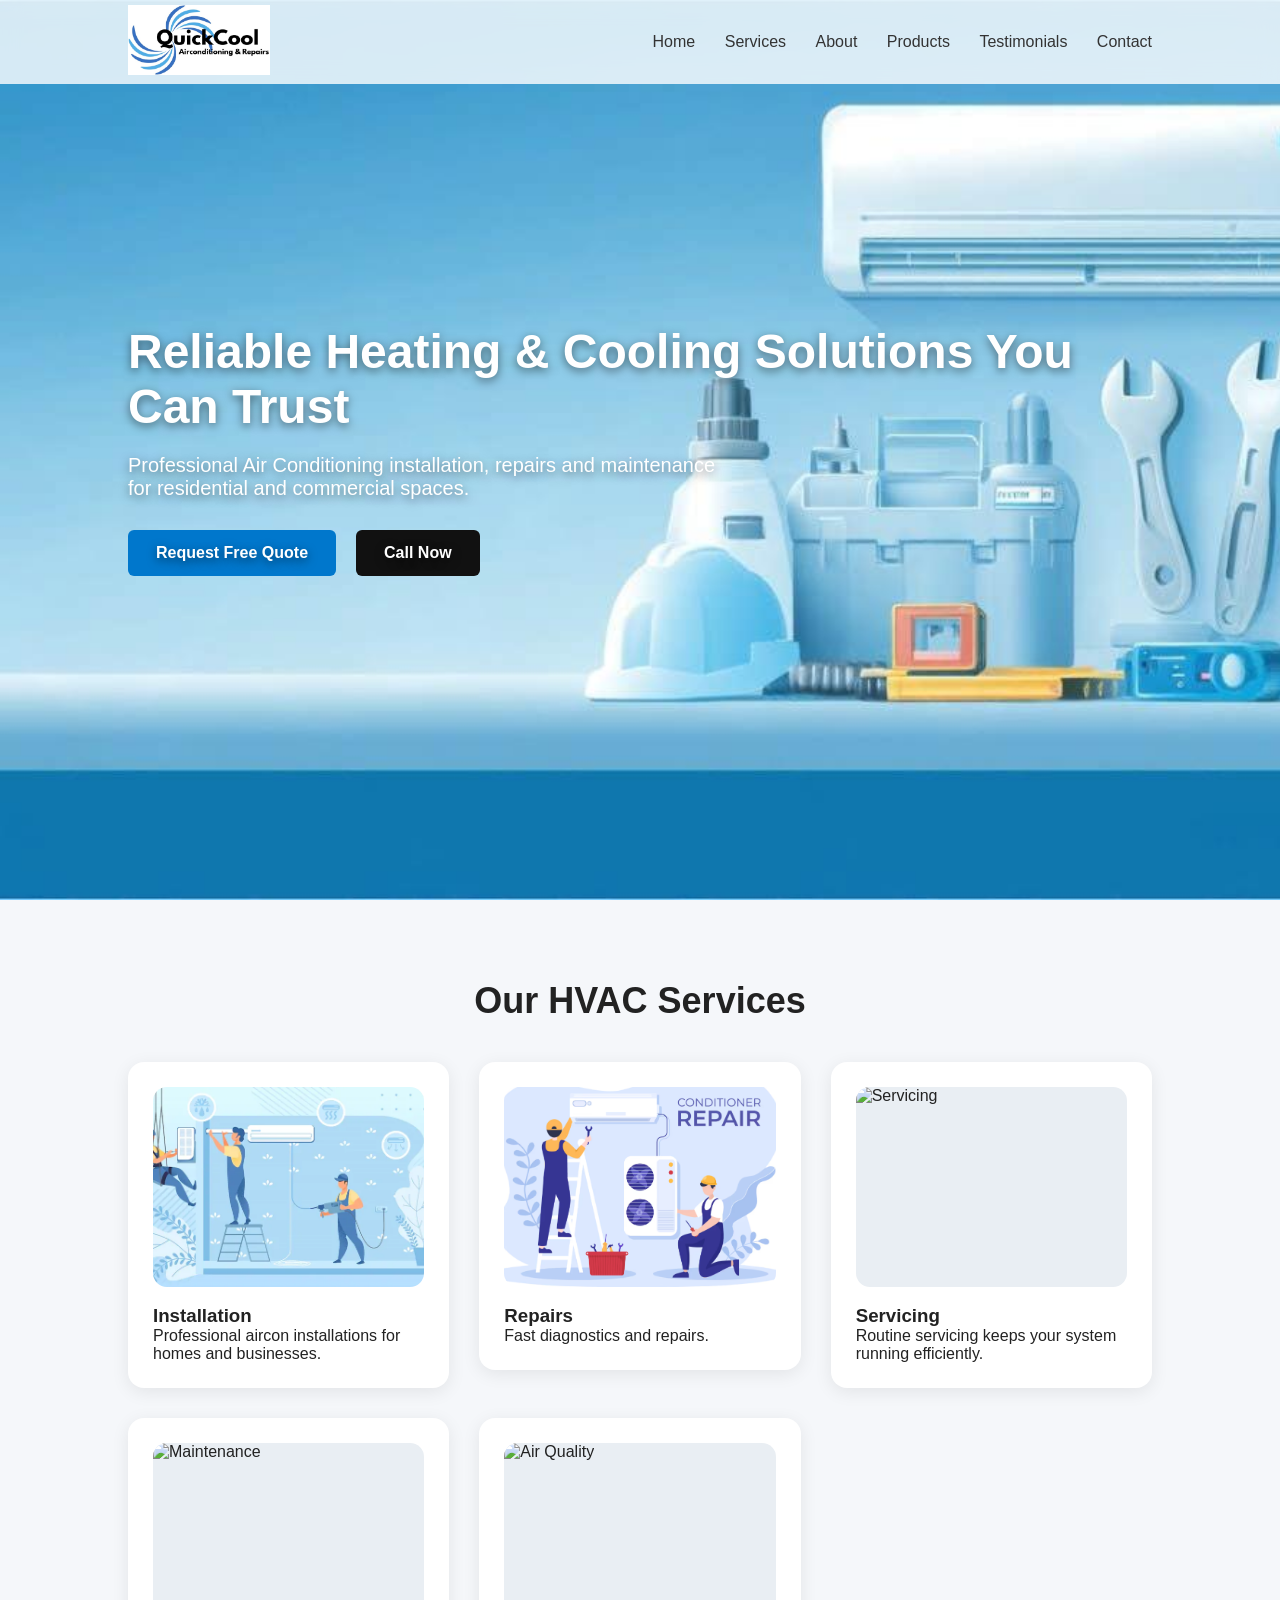
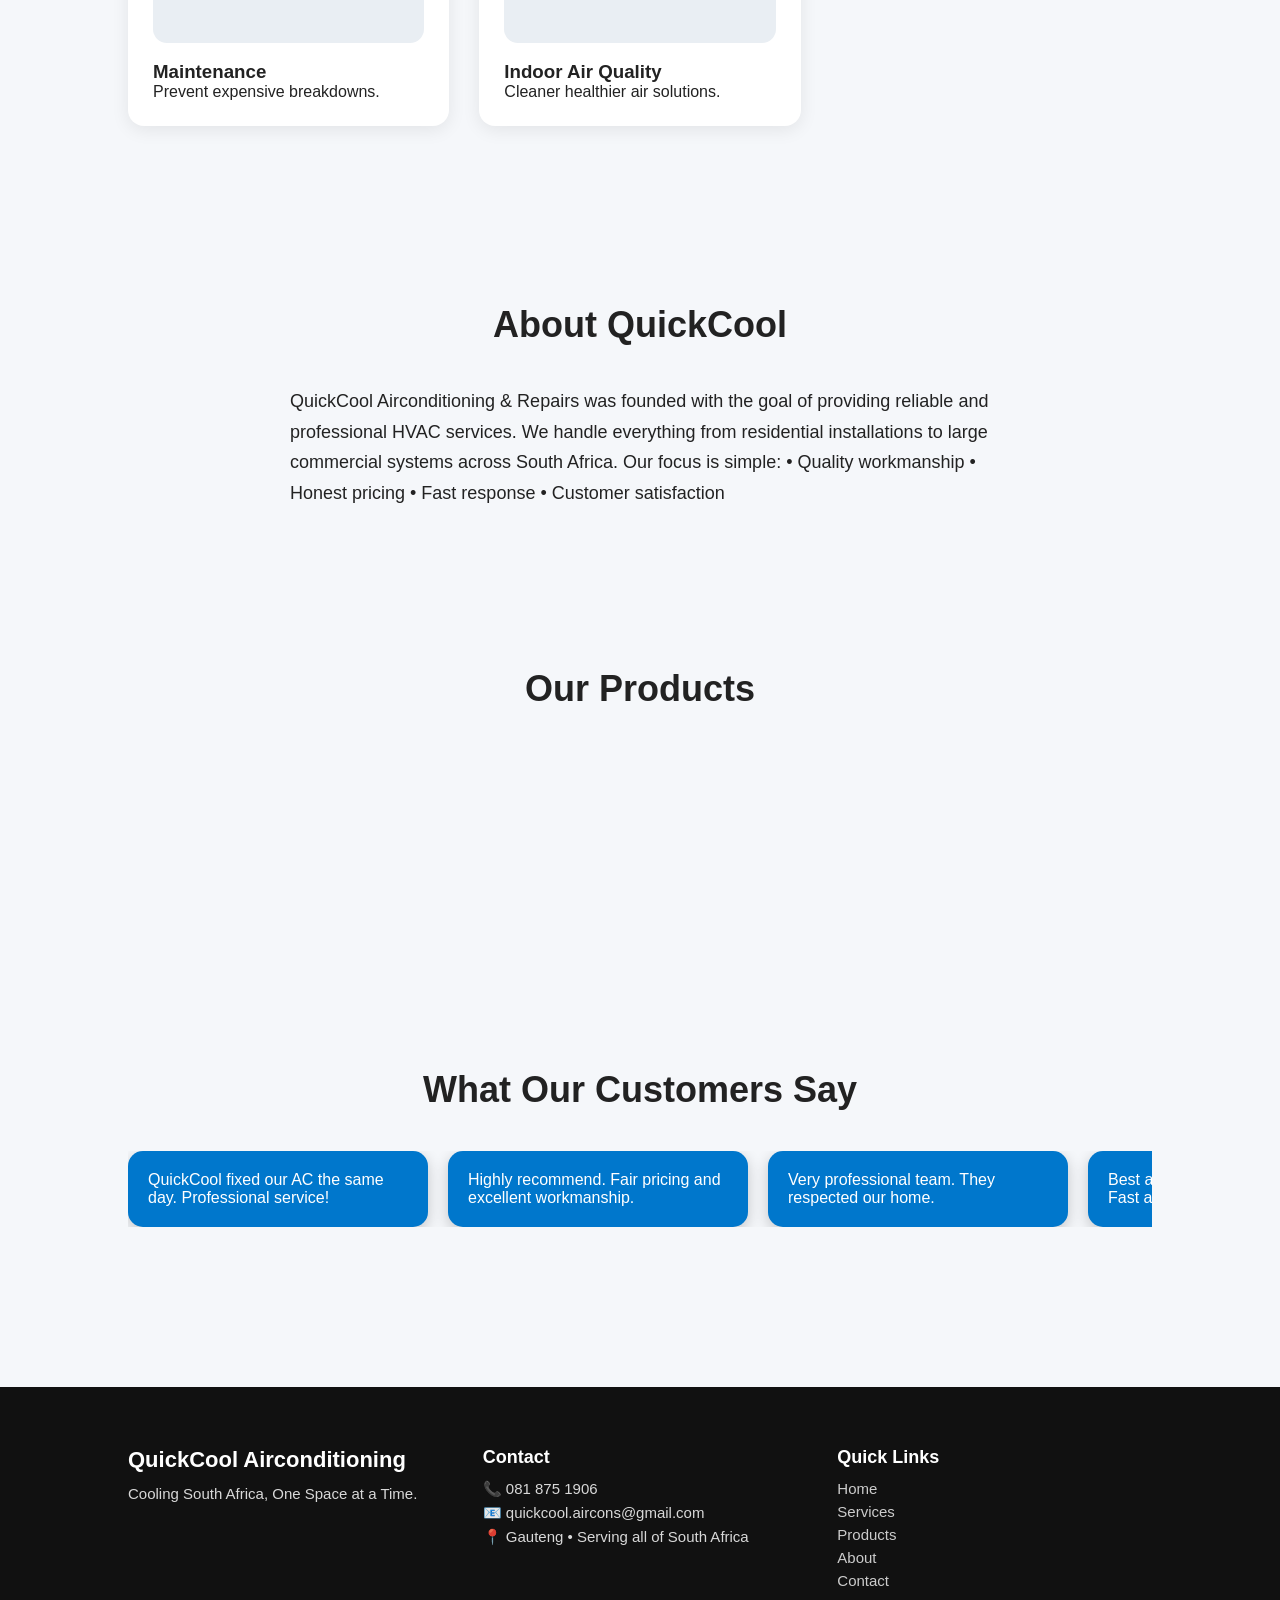
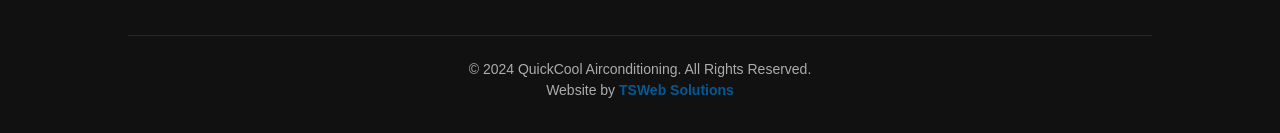
==== index.html @ 8c608a92 "Add files via upload" ====
<!DOCTYPE html>
<html lang="en">

<head>
<meta charset="UTF-8">
<meta name="viewport" content="width=device-width, initial-scale=1.0">

<title>QuickCool Airconditioning</title>

<link rel="stylesheet" href="/style.css">
</head>

<body>

<header>

<div class="logo">
    <img src="Main Logo.jpg" alt="QuickCool Logo">
</div>

<nav>
    <a href="#home">Home</a>
    <a href="#services">Services</a>
    <a href="#about">About</a>
    <a href="#products">Products</a>
    <a href="#testimonials">Testimonials</a>
    <a href="./contact.html">Contact</a>
</nav>

</header>


<!-- HERO -->
<section id="home" class="hero">
    <h1>Reliable Heating & Cooling Solutions You Can Trust</h1>

    <p>
        Professional Air Conditioning installation, repairs and maintenance
        for residential and commercial spaces.
    </p>

    <div class="hero-buttons">
        <a href="./contact.html" class="btn">Request Free Quote</a>
        <a href="tel:+27818751906" class="btn dark">Call Now</a>
    </div>
</section>


<!-- SERVICES -->
<section id="services">

<h2>Our HVAC Services</h2>

<div class="services-grid">

    <div class="service-wrapper reveal-right">
        <div class="service">
            <div class="service-img-box">
                <img src="installation.png" alt="Installation">
            </div>
            <h3>Installation</h3>
            <p>Professional aircon installations for homes and businesses.</p>
        </div>
    </div>

    <div class="service-wrapper reveal-right">
        <div class="service">
            <div class="service-img-box">
                <img src="repaires.png" alt="Repairs">
            </div>
            <h3>Repairs</h3>
            <p>Fast diagnostics and repairs.</p>
        </div>
    </div>

    <div class="service-wrapper reveal-right">
        <div class="service">
            <div class="service-img-box">
                <img src="./" alt="Servicing">
            </div>
            <h3>Servicing</h3>
            <p>Routine servicing keeps your system running efficiently.</p>
        </div>
    </div>

    <div class="service-wrapper reveal-right">
        <div class="service">
            <div class="service-img-box">
                <img src="./Images/maintenance.png" alt="Maintenance">
            </div>
            <h3>Maintenance</h3>
            <p>Prevent expensive breakdowns.</p>
        </div>
    </div>

    <div class="service-wrapper reveal-right">
        <div class="service">
            <div class="service-img-box">
                <img src="./Images/air-quality.png" alt="Air Quality">
            </div>
            <h3>Indoor Air Quality</h3>
            <p>Cleaner healthier air solutions.</p>
        </div>
    </div>

    <div class="service-wrapper reveal-right">
        <div class="service">
            <div class="service-img-box">
                <img src="./Images/commercial.png" alt="Commercial Installations">
            </div>
            <h3>Commercial Installations</h3>
            <p>Cooling systems for offices and stores.</p>
        </div>
    </div>

</div>

</section>


<!-- ABOUT -->
<section id="about">

<h2>About QuickCool</h2>

<p>
QuickCool Airconditioning & Repairs was founded with the goal of
providing reliable and professional HVAC services.

We handle everything from residential installations to large
commercial systems across South Africa.

Our focus is simple:

• Quality workmanship  
• Honest pricing  
• Fast response  
• Customer satisfaction
</p>

</section>

<!-- PRODUCTS -->
<section id="products">

<h2>Our Products</h2>

<div class="products-grid">

    <div class="product-wrapper reveal-left">
        <div class="product-card">
            <img src="images/midea-wall-unit.jpg" alt="Midea Wall Split Unit">
            <h3>Midea Wall Split Unit</h3>
            <p>Energy‑efficient cooling for homes and small offices.</p>
            <span class="price">From R6,999</span>
        </div>
    </div>

    <div class="product-wrapper reveal-left">
        <div class="product-card">
            <img src="images/samsung-inverter.jpg" alt="Samsung Inverter AC">
            <h3>Samsung Inverter AC</h3>
            <p>Quiet, powerful and ideal for bedrooms & lounges.</p>
            <span class="price">From R8,499</span>
        </div>
    </div>

    <div class="product-wrapper reveal-left">
        <div class="product-card">
            <img src="images/lg-dual-inverter.jpg" alt="LG Dual Inverter">
            <h3>LG Dual Inverter</h3>
            <p>Premium cooling with low energy consumption.</p>
            <span class="price">From R9,999</span>
        </div>
    </div>

</div>

</section>
<!-- PRODUCT MODAL -->
<div id="productModalOverlay" class="modal-overlay">
    <div class="modal-window large-modal">
        <span id="closeProductModal" class="close-btn">&times;</span>

        <div class="modal-content">
            <div class="modal-left">
                <img id="modalProductImage" src="" alt="">
            </div>

            <div class="modal-right">
                <h2 id="modalProductTitle"></h2>
                <p id="modalProductDescription"></p>

                <h3>Key Features</h3>
                <ul id="modalProductFeatures"></ul>

                <span id="modalProductPrice" class="price"></span>
            </div>
        </div>
    </div>
</div>




<!-- TESTIMONIALS -->
<section id="testimonials">

<h2>What Our Customers Say</h2>

<div class="testimonial-wrapper">

<div class="testimonial-track">

<div class="bubble">
    QuickCool fixed our AC the same day. Professional service!
</div>

<div class="bubble">
    Highly recommend. Fair pricing and excellent workmanship.
</div>

<div class="bubble">
    Very professional team. They respected our home.
</div>

<div class="bubble">
    Best aircon company we've used. Fast and reliable.
</div>

<div class="bubble">
    Our office cooling system works perfectly now.
</div>

</div>

</div>

</section>


<footer class="qc-footer">
    <div class="footer-content">

        <div class="footer-col">
            <h3>QuickCool Airconditioning</h3>
            <p>Cooling South Africa, One Space at a Time.</p>
        </div>

        <div class="footer-col">
            <h4>Contact</h4>
            <p>📞 081 875 1906</p>
            <p>📧 quickcool.aircons@gmail.com</p>
            <p>📍 Gauteng • Serving all of South Africa</p>
        </div>

        <div class="footer-col">
            <h4>Quick Links</h4>
            <a href="index.html#home">Home</a>
            <a href="index.html#services">Services</a>
            <a href="index.html#products">Products</a>
            <a href="index.html#about">About</a>
            <a href="contact.html">Contact</a>
        </div>

    </div>

    <div class="footer-bottom">
        <p>© 2024 QuickCool Airconditioning. All Rights Reserved.</p>
        <p class="credit">Website by <a href="tswebsolutions" target="_blank">TSWeb Solutions</a></p>
    </div>
</footer>



<script src="/script.js"></script>

</body>
</html>
---- style.css ----
/* RESET */
* {
    margin: 0;
    padding: 0;
    box-sizing: border-box;
    font-family: "Poppins", sans-serif;
}

body {
    background: #f5f7fa;
    color: #222;
    scroll-behavior: smooth;
}

/* FULL SCREEN SECTIONS */
section {
    padding: 80px 10%;
}

/* HEADER */
header {
    position: fixed;
    top: 0;
    left: 0;
    width: 100%;
    padding: 5px 10%;
    display: flex;
    justify-content: space-between;
    align-items: center;
    background: rgba(255,255,255,0.8);
    backdrop-filter: blur(10px);
    z-index: 1000;
}

header .logo img {
    height: 70px;
    width: auto;
}

nav a {
    margin-left: 25px;
    text-decoration: none;
    color: #333;
    font-weight: 500;
    transition: 0.3s;
}

nav a:hover {
    color: #0077cc;
}

/* HERO */
.hero {
    min-height: 100vh;
    background: url('main background.jpeg') center/cover no-repeat;
    color: white;
    text-shadow: 0 3px 10px rgba(0,0,0,0.5);
    display: flex;
    flex-direction: column;
    justify-content: center;
}

.hero h1 {
    font-size: 48px;
    margin-bottom: 20px;
}

.hero p {
    font-size: 20px;
    max-width: 600px;
}

.hero-buttons {
    margin-top: 30px;
    display: flex;
    gap: 20px;
}

.btn {
    padding: 14px 28px;
    background: #0077cc;
    color: white;
    border-radius: 6px;
    text-decoration: none;
    font-weight: 600;
    transition: 0.3s;
}

.btn:hover {
    background: #005fa3;
}

.btn.dark {
    background: #111;
}

.btn.dark:hover {
    background: #333;
}

/* SECTION HEADINGS */
#services h2,
#about h2,
#products h2,
#testimonials h2 {
    font-size: 36px;
    margin-bottom: 40px;
    text-align: center;
}

/* SERVICES */
.services-grid {
    display: grid;
    grid-template-columns: repeat(auto-fit, minmax(260px, 1fr));
    gap: 30px;
}

.service-img-box {
    width: 100%;
    height: 200px;
    border-radius: 14px;
    overflow: hidden;
    margin-bottom: 18px;
    background: #e9eef3;
}

.service-img-box img {
    width: 100%;
    height: 100%;
    object-fit: cover;
}


/* WRAPPER handles scroll animation */
.service-wrapper {
    transition: transform 0.8s ease, opacity 0.8s ease;
    opacity: 0;
    transform: translateX(60px);
}

.service-wrapper.show {
    opacity: 1;
    transform: translateX(0);
}

/* CARD handles hover animation */
.service {
    background: white;
    padding: 25px;
    border-radius: 16px;
    box-shadow: 0 4px 18px rgba(0,0,0,0.08);
    transition: transform 0.35s ease, box-shadow 0.35s ease;
}

.service:hover {
    transform: translateY(-14px) scale(1.05);
    box-shadow: 0 30px 60px rgba(0,0,0,0.25);
}







/* ABOUT */
#about p {
    max-width: 700px;
    margin: auto;
    line-height: 1.7;
    font-size: 18px;
}

/* PRODUCTS GRID */
.products-grid {
    display: grid;
    grid-template-columns: repeat(auto-fit, minmax(260px, 1fr));
    gap: 30px;
}

/* PRODUCT SCROLL ANIMATION (from LEFT, slower) */
.product-wrapper {
    opacity: 0;
    transform: translateX(-80px); /* slide from left */
    transition: opacity 1.2s ease, transform 1.2s ease; /* slower */
}

.product-wrapper.show {
    opacity: 1;
    transform: translateX(0);
}

/* PRODUCT CARD */
.product-card {
    background: white;
    padding: 20px;
    border-radius: 14px;
    box-shadow: 0 4px 20px rgba(0,0,0,0.1);
    transition: transform 0.35s ease, box-shadow 0.35s ease;
}

.product-card img {
    width: 100%;
    border-radius: 10px;
    margin-bottom: 15px;
}

/* PRODUCT HOVER EFFECT (same as services) */
.product-card:hover {
    transform: translateY(-14px) scale(1.05);
    box-shadow: 0 30px 60px rgba(0,0,0,0.25);
}
.product-wrapper {
    opacity: 0;
    transform: translateX(-80px);
    transition: opacity 0.5s ease, transform 0.5s ease;
}

.product-wrapper.show {
    opacity: 1;
    transform: translateX(0);
}

/* PRODUCT MODAL */
.modal-overlay {
    position: fixed;
    top: 0;
    left: 0;
    width: 100%;
    height: 100%;
    background: rgba(0,0,0,0.6);
    display: flex;
    justify-content: center;
    align-items: center;
    opacity: 0;
    pointer-events: none;
    transition: 0.3s ease;
    z-index: 2000;
}

.modal-overlay.active {
    opacity: 1;
    pointer-events: auto;
}

.large-modal {
    background: white;
    padding: 30px;
    border-radius: 16px;
    width: 90%;
    max-width: 900px;
    box-shadow: 0 20px 60px rgba(0,0,0,0.3);
    animation: popIn 0.3s ease;
    position: relative;
}

.modal-content {
    display: flex;
    gap: 30px;
}

.modal-left img {
    width: 100%;
    border-radius: 12px;
}

.modal-right {
    flex: 1;
}

.modal-right h2 {
    margin-bottom: 10px;
}

.modal-right h3 {
    margin-top: 20px;
    margin-bottom: 10px;
}

.modal-right ul {
    padding-left: 20px;
    margin-bottom: 20px;
}

.close-btn {
    position: absolute;
    top: 15px;
    right: 20px;
    font-size: 32px;
    cursor: pointer;
}

@keyframes popIn {
    from { transform: scale(0.85); opacity: 0; }
    to { transform: scale(1); opacity: 1; }
}


/* PRICE */
.price {
    font-weight: 700;
    color: #0077cc;
    margin-top: 10px;
    display: inline-block;
}


/* TESTIMONIALS */
.testimonial-wrapper {
    overflow: hidden;
}

.testimonial-track {
    display: flex;
    gap: 20px;
    animation: slide 20s linear infinite;
}

.bubble {
    background: #0077cc;
    color: white;
    padding: 20px;
    border-radius: 15px;
    min-width: 300px;
    box-shadow: 0 5px 15px rgba(0,0,0,0.2);
}

@keyframes slide {
    from { transform: translateX(0); }
    to { transform: translateX(-50%); }
}
 /* -----------------------------------------------------------
   CONTACT PAGE
----------------------------------------------------------- */
.footer-bottom {
    text-align: center;
    padding-top: 20px;
    border-top: 1px solid rgba(255,255,255,0.1);
}

.footer-bottom p {
    font-size: 14px;
    opacity: 0.7;
    margin: 5px 0;
}

.footer-bottom .credit a {
    color: #0077cc;
    text-decoration: none;
    font-weight: 600;
    transition: 0.3s ease;
}

.footer-bottom .credit a:hover {
    color: #4db8ff;
}

.contact-page {
    padding: 120px 10% 80px; /* extra top padding for fixed header */
}

.contact-page h2 {
    font-size: 36px;
    text-align: center;
    margin-bottom: 50px;
    font-weight: 600;
}

/* GRID LAYOUT */
.contact-container {
    display: grid;
    grid-template-columns: 1fr 1fr;
    gap: 40px;
}

/* -----------------------------------------------------------
   CONTACT INFO
----------------------------------------------------------- */
.contact-info {
    background: white;
    padding: 30px;
    border-radius: 16px;
    box-shadow: 0 4px 18px rgba(0,0,0,0.08);
}

.contact-info p {
    margin: 12px 0;
    font-size: 17px;
}

.whatsapp {
    display: inline-block;
    margin: 20px 0;
    padding: 12px 20px;
    background: #25D366;
    color: white;
    font-weight: 600;
    border-radius: 8px;
    text-decoration: none;
    transition: 0.3s ease;
}

.whatsapp:hover {
    background: #1ebe5d;
}

.contact-map iframe {
    width: 100%;
    height: 260px;
    border-radius: 12px;
    margin-top: 20px;
    border: none;
}

/* -----------------------------------------------------------
   CONTACT FORM
----------------------------------------------------------- */
#contactForm,
#quoteForm {
    background: white;
    padding: 30px;
    border-radius: 16px;
    box-shadow: 0 4px 18px rgba(0,0,0,0.08);
    display: flex;
    flex-direction: column;
    gap: 18px;
}

#contactForm input,
#contactForm select,
#contactForm textarea,
#quoteForm input,
#quoteForm select,
#quoteForm textarea {
    padding: 14px 16px;
    border: 1px solid #ddd;
    border-radius: 8px;
    font-size: 16px;
    background: #fff;
    transition: 0.25s ease;
}

#contactForm input:focus,
#contactForm select:focus,
#contactForm textarea:focus,
#quoteForm input:focus,
#quoteForm select:focus,
#quoteForm textarea:focus {
    border-color: #0077cc;
    box-shadow: 0 0 6px rgba(0,119,204,0.3);
    outline: none;
}

textarea {
    min-height: 120px;
    resize: vertical;
}

.contact-buttons {
    display: flex;
    gap: 15px;
}

/* -----------------------------------------------------------
   MODAL
----------------------------------------------------------- */
.modal-overlay {
    position: fixed;
    top: 0;
    left: 0;
    width: 100%;
    height: 100%;
    background: rgba(0,0,0,0.55);
    display: none;
    justify-content: center;
    align-items: center;
    padding: 20px;
    z-index: 3000;
}

.modal-overlay.active {
    display: flex;
}

.modal {
    background: white;
    padding: 35px;
    border-radius: 16px;
    width: 100%;
    max-width: 480px;
    position: relative;
    box-shadow: 0 20px 60px rgba(0,0,0,0.25);
    animation: fadeIn 0.3s ease;
}

.modal-close {
    position: absolute;
    top: 12px;
    right: 15px;
    font-size: 32px;
    cursor: pointer;
    color: #666;
    transition: 0.2s;
}

.modal-close:hover {
    color: #000;
}

@keyframes fadeIn {
    from { opacity: 0; transform: translateY(-10px); }
    to { opacity: 1; transform: translateY(0); }
}

/* -----------------------------------------------------------
   RESPONSIVE
----------------------------------------------------------- */
@media (max-width: 900px) {
    .contact-container {
        grid-template-columns: 1fr;
    }

    .contact-page {
        padding: 120px 5% 60px;
    }
}
/* -----------------------------------------------------------
   FOOTER
----------------------------------------------------------- */
.qc-footer {
    background: #111;
    color: #eee;
    padding: 60px 10% 30px;
    margin-top: 80px;
}

.footer-content {
    display: grid;
    grid-template-columns: repeat(auto-fit, minmax(220px, 1fr));
    gap: 40px;
    margin-bottom: 40px;
}

.footer-col h3 {
    font-size: 22px;
    margin-bottom: 12px;
    color: #fff;
}

.footer-col h4 {
    font-size: 18px;
    margin-bottom: 12px;
    color: #fff;
}

.footer-col p {
    margin: 6px 0;
    font-size: 15px;
    opacity: 0.9;
}

.footer-col a {
    display: block;
    margin: 6px 0;
    color: #ccc;
    text-decoration: none;
    font-size: 15px;
    transition: 0.3s ease;
}

.footer-col a:hover {
    color: #0077cc;
    transform: translateX(4px);
}

.footer-bottom {
    text-align: center;
    padding-top: 20px;
    border-top: 1px solid rgba(255,255,255,0.1);
}

.footer-bottom p {
    font-size: 14px;
    opacity: 0.7;
}

/* RESPONSIVE */
@media (max-width: 700px) {
    .qc-footer {
        padding: 50px 6% 25px;
    }
}
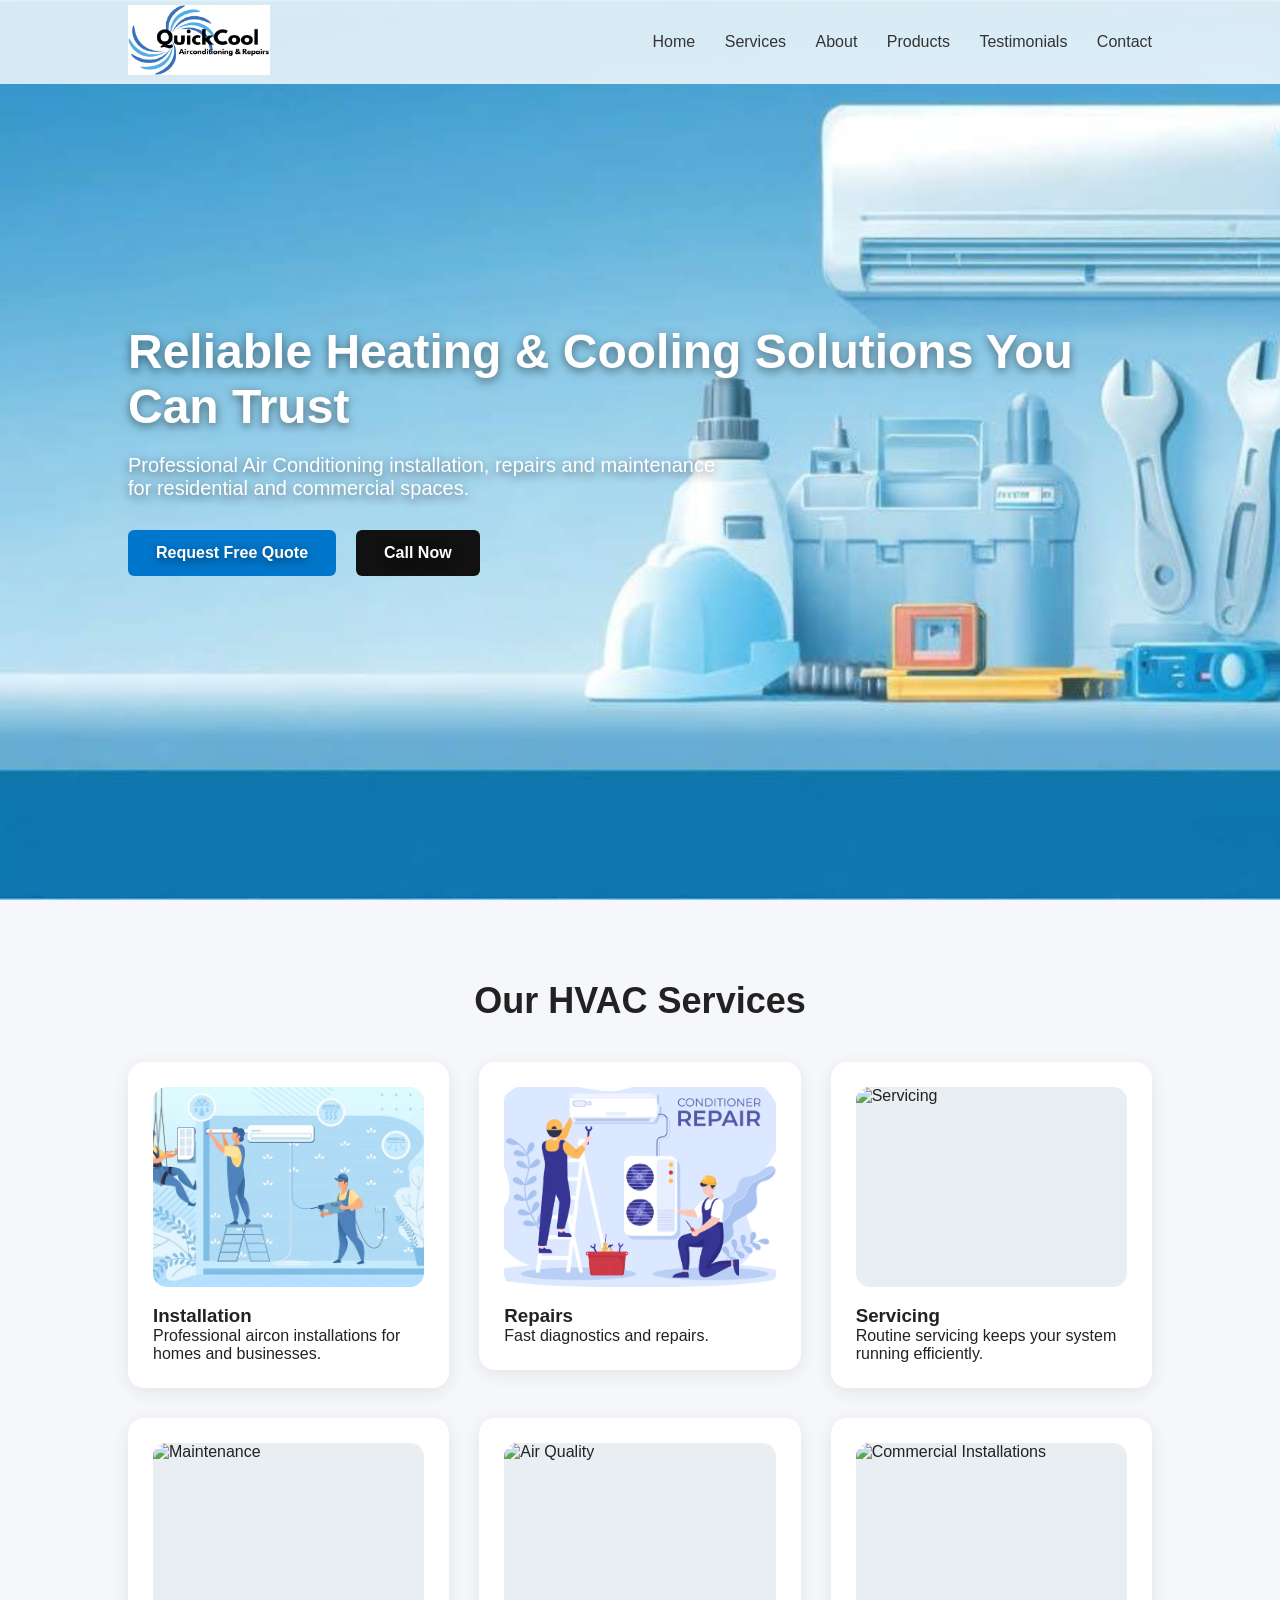
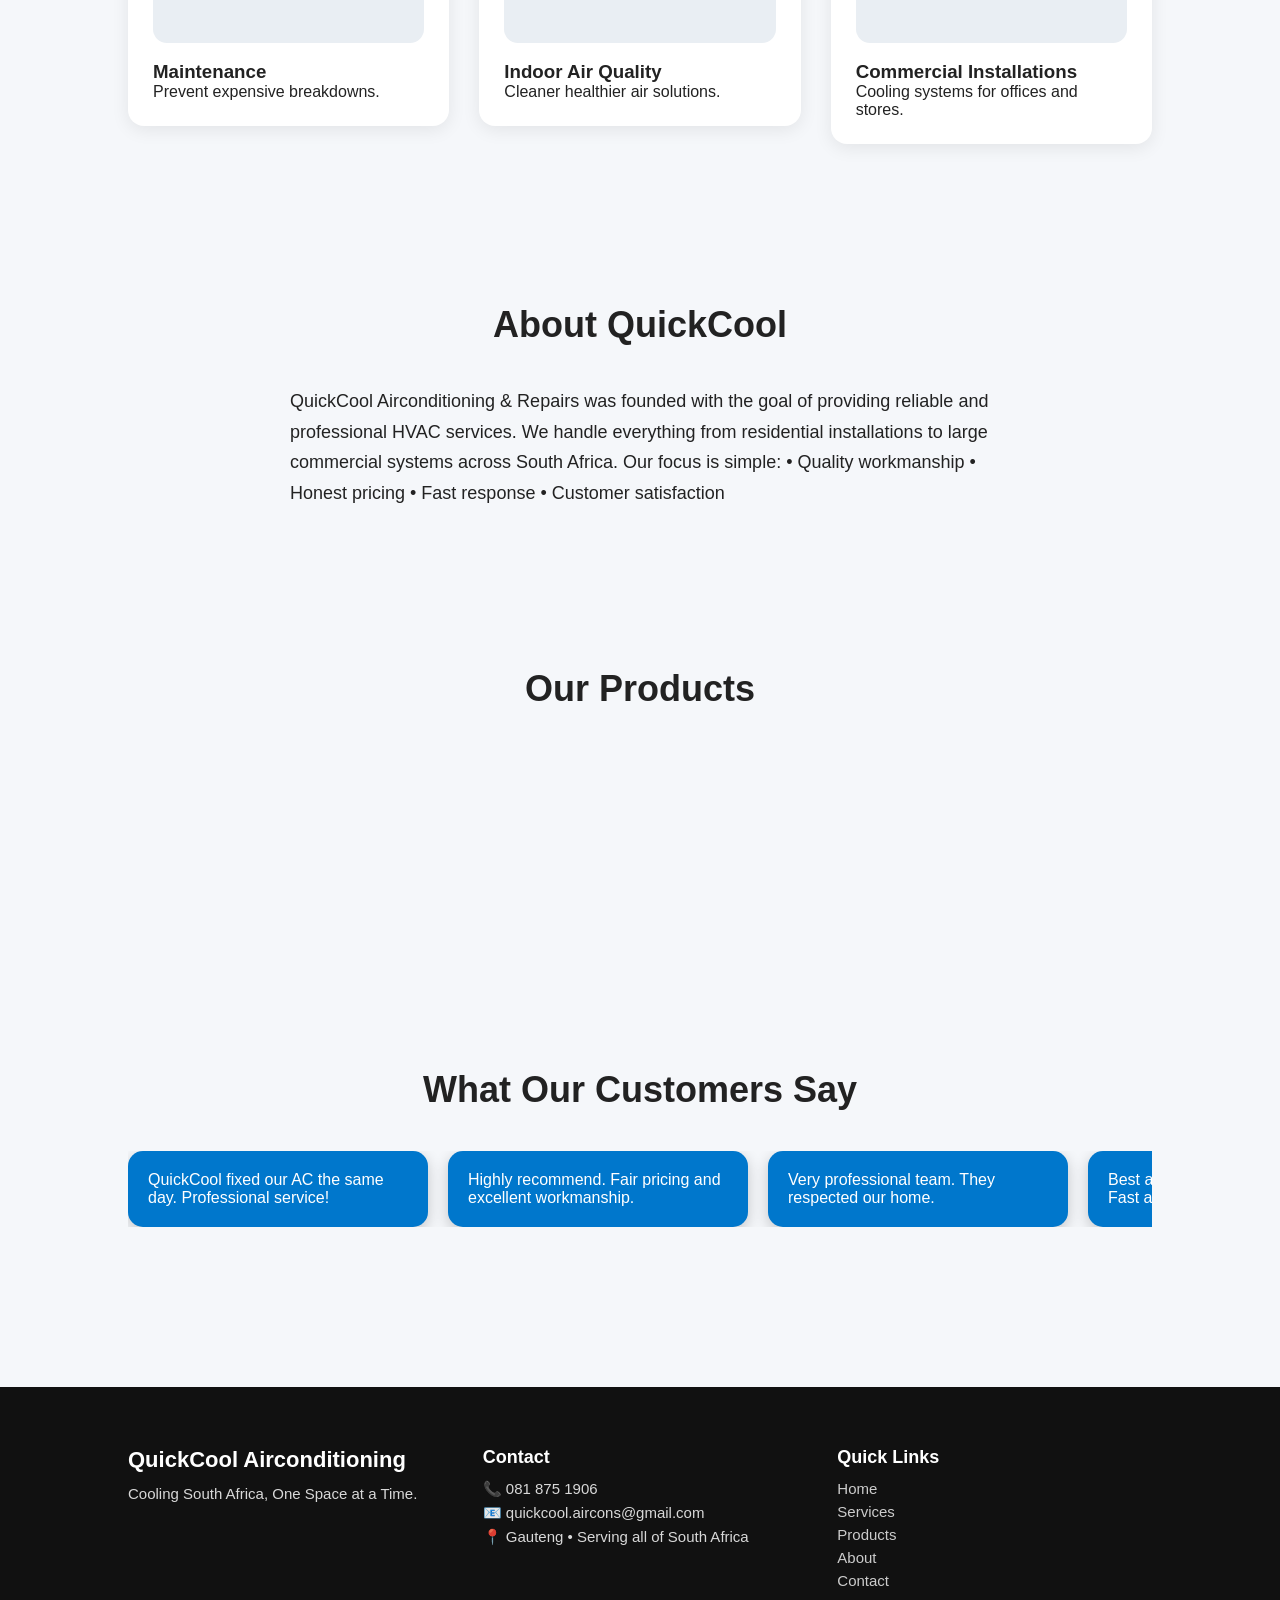
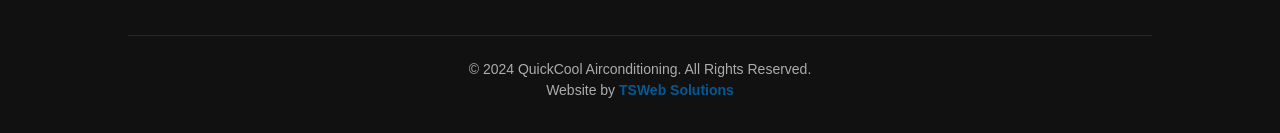
==== commit 8a9fbf08: "Update index.html" ====
--- a/index.html
+++ b/index.html
@@ -7,7 +7,7 @@
 
 <title>QuickCool Airconditioning</title>
 
-<link rel="stylesheet" href="/style.css">
+<link rel="stylesheet" href="style.css">
 </head>
 
 <body>
@@ -277,3 +277,4 @@
 
 </body>
 </html>
+
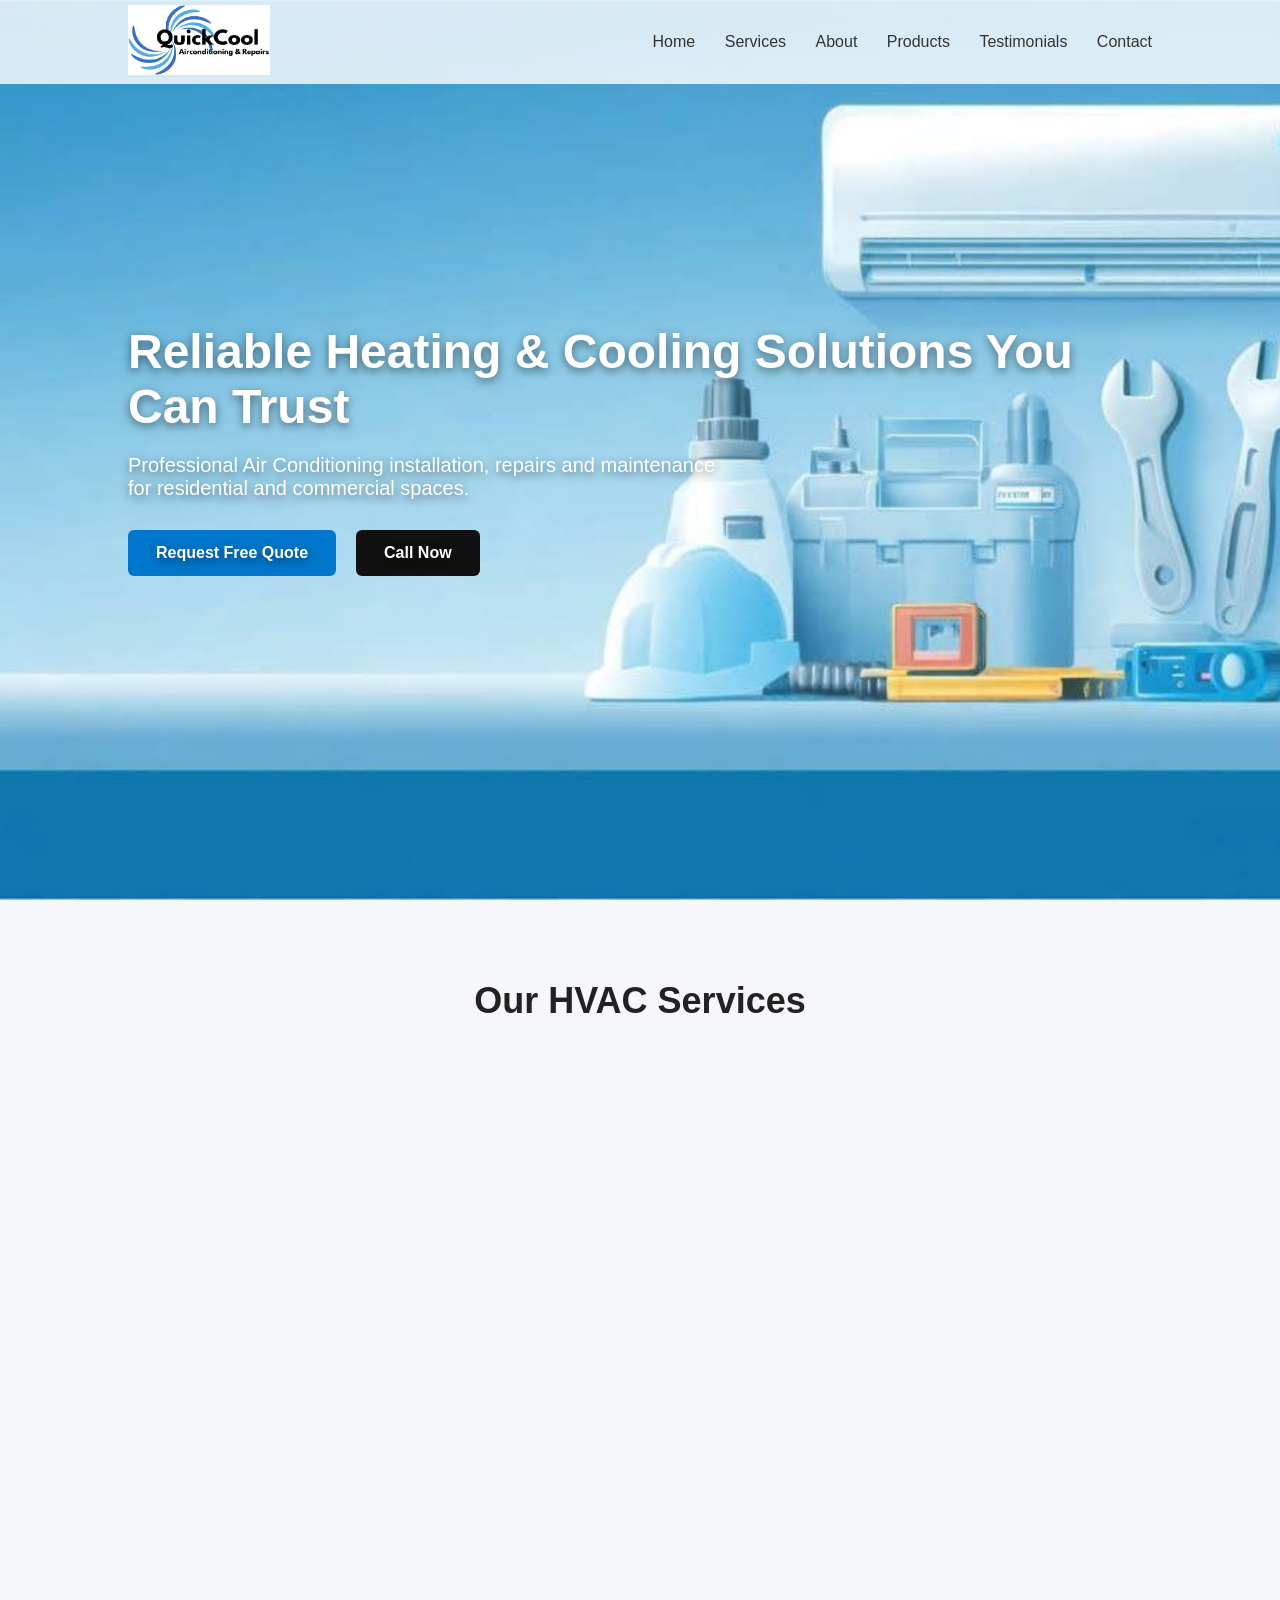
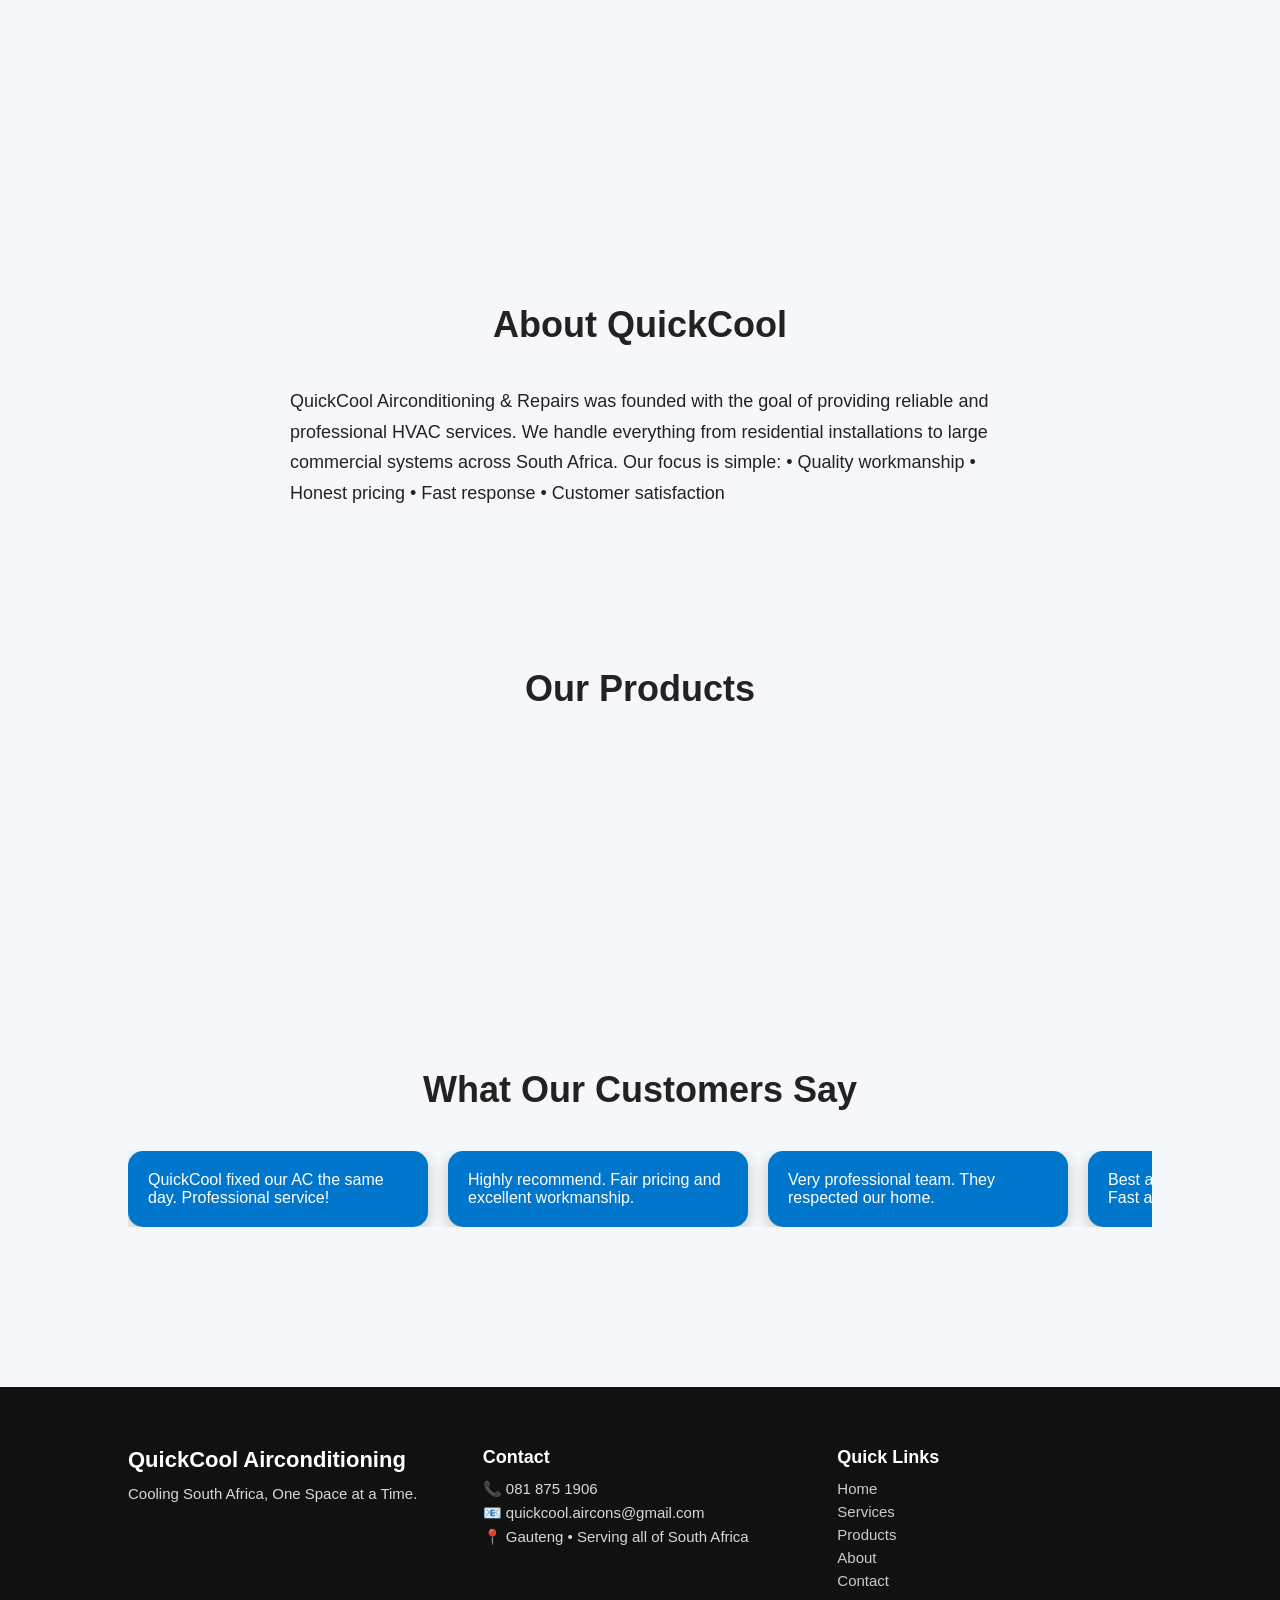
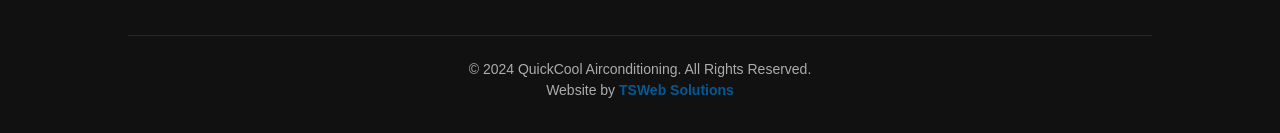
==== commit d24bcf29: "Fix HTML formatting and structure" ====
--- a/index.html
+++ b/index.html
@@ -273,8 +273,9 @@
 
 
 
-<script src="/script.js"></script>
+<script src="/script.js"><script>
 
 </body>
 </html>
 
+
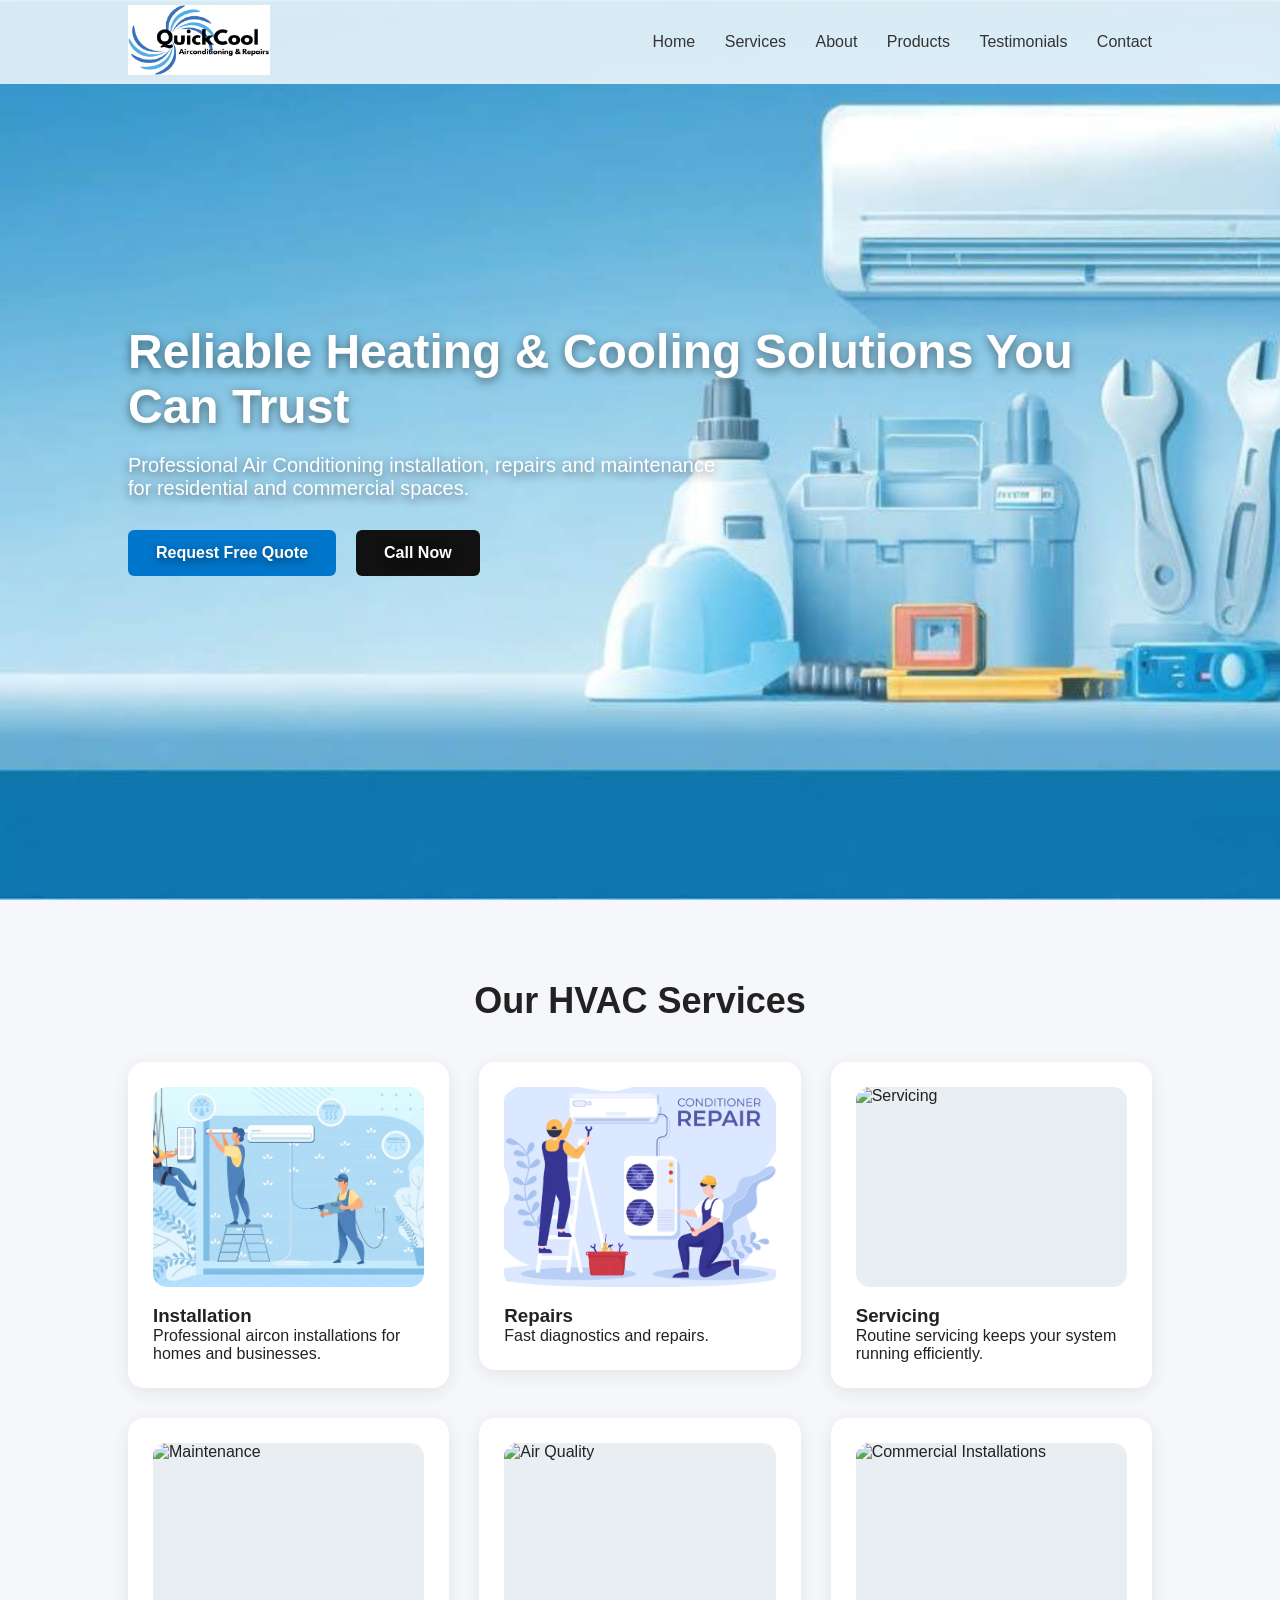
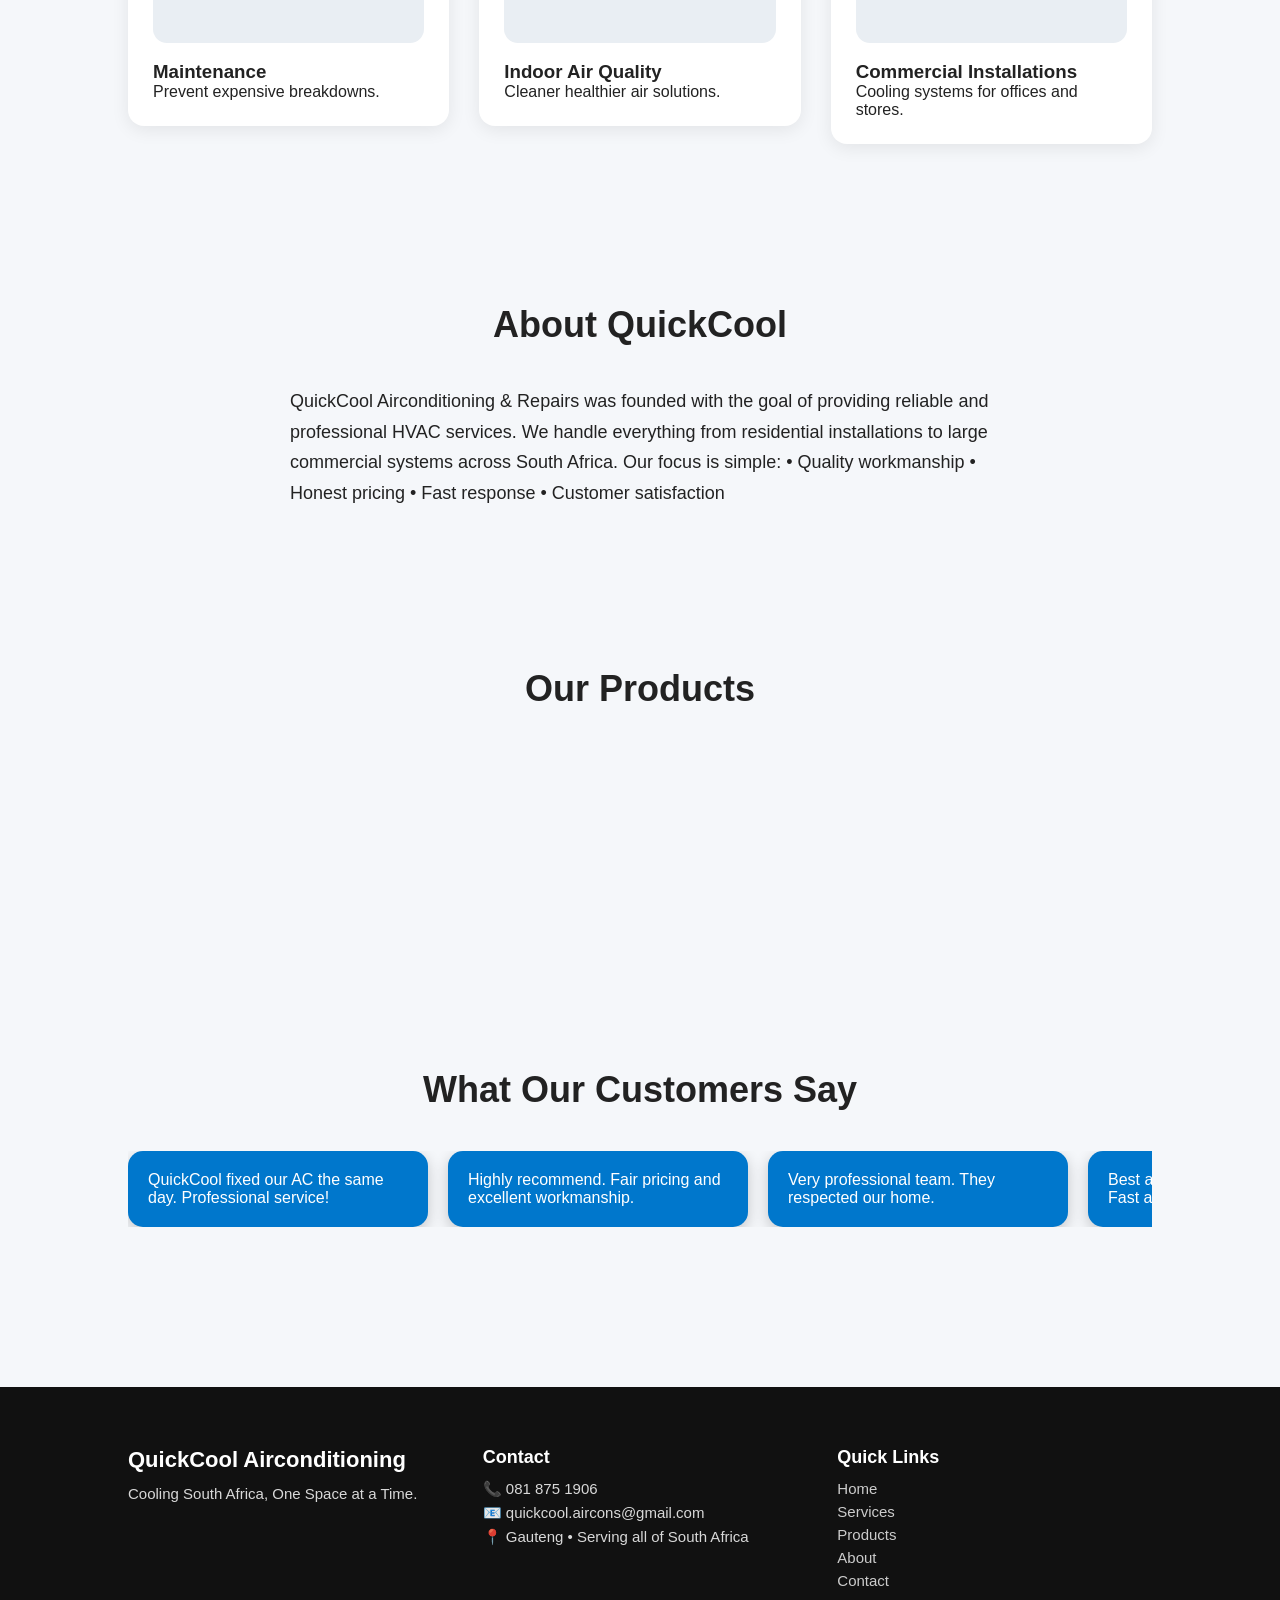
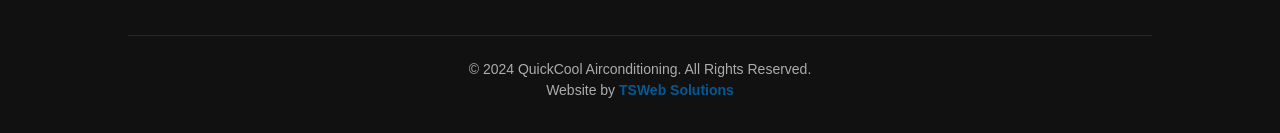
==== commit 5b7759bb: "Update index.html" ====
--- a/index.html
+++ b/index.html
@@ -273,9 +273,12 @@
 
 
 
-<script src="/script.js"><script>
-
+<script src="script.js"></script>
 </body>
 </html>
 
 
+
+
+
+
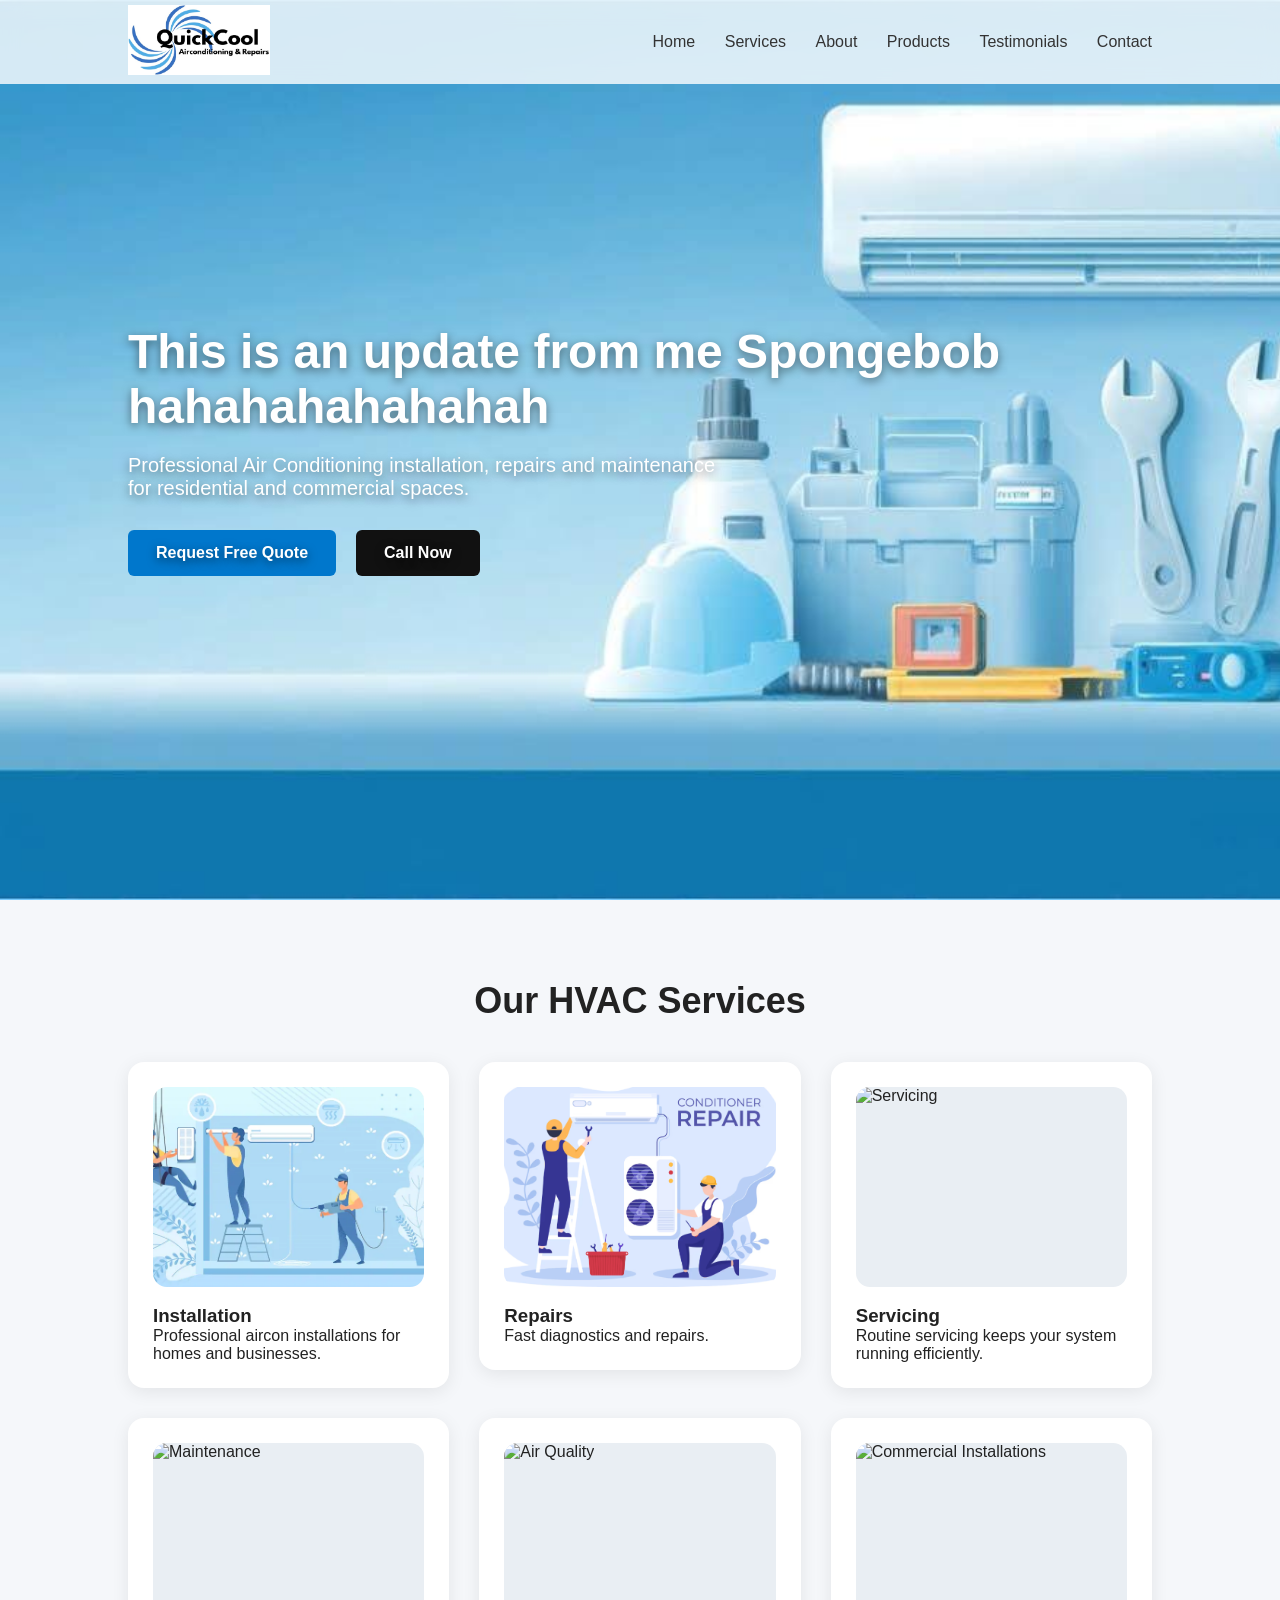
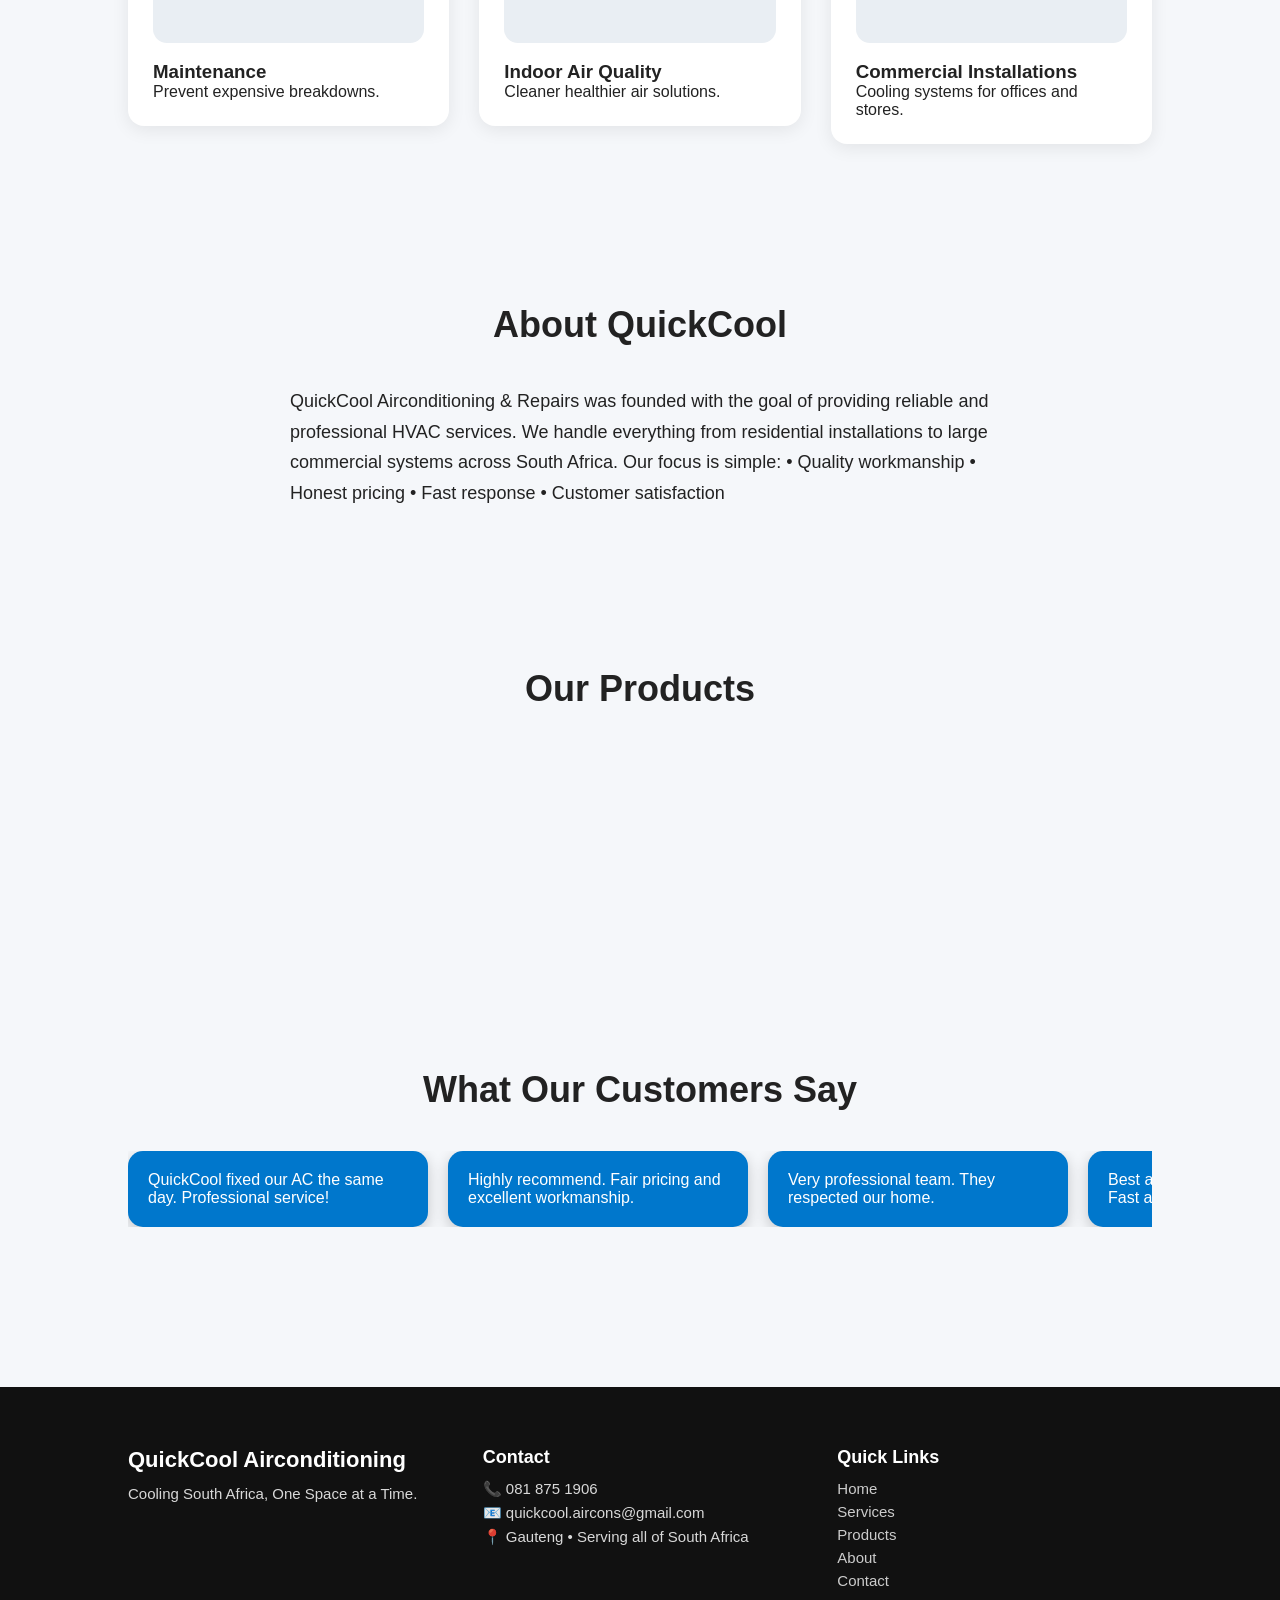
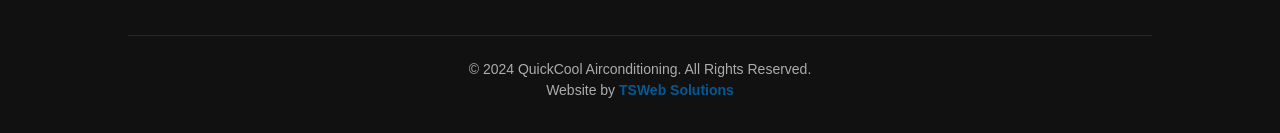
==== commit 62e82f79: "Update index.html" ====
--- a/index.html
+++ b/index.html
@@ -32,7 +32,7 @@
 
 <!-- HERO -->
 <section id="home" class="hero">
-    <h1>Reliable Heating & Cooling Solutions You Can Trust</h1>
+    <h1>This is an update from me Spongebob hahahahahahahah</h1>
 
     <p>
         Professional Air Conditioning installation, repairs and maintenance
@@ -282,3 +282,4 @@
 
 
 
+
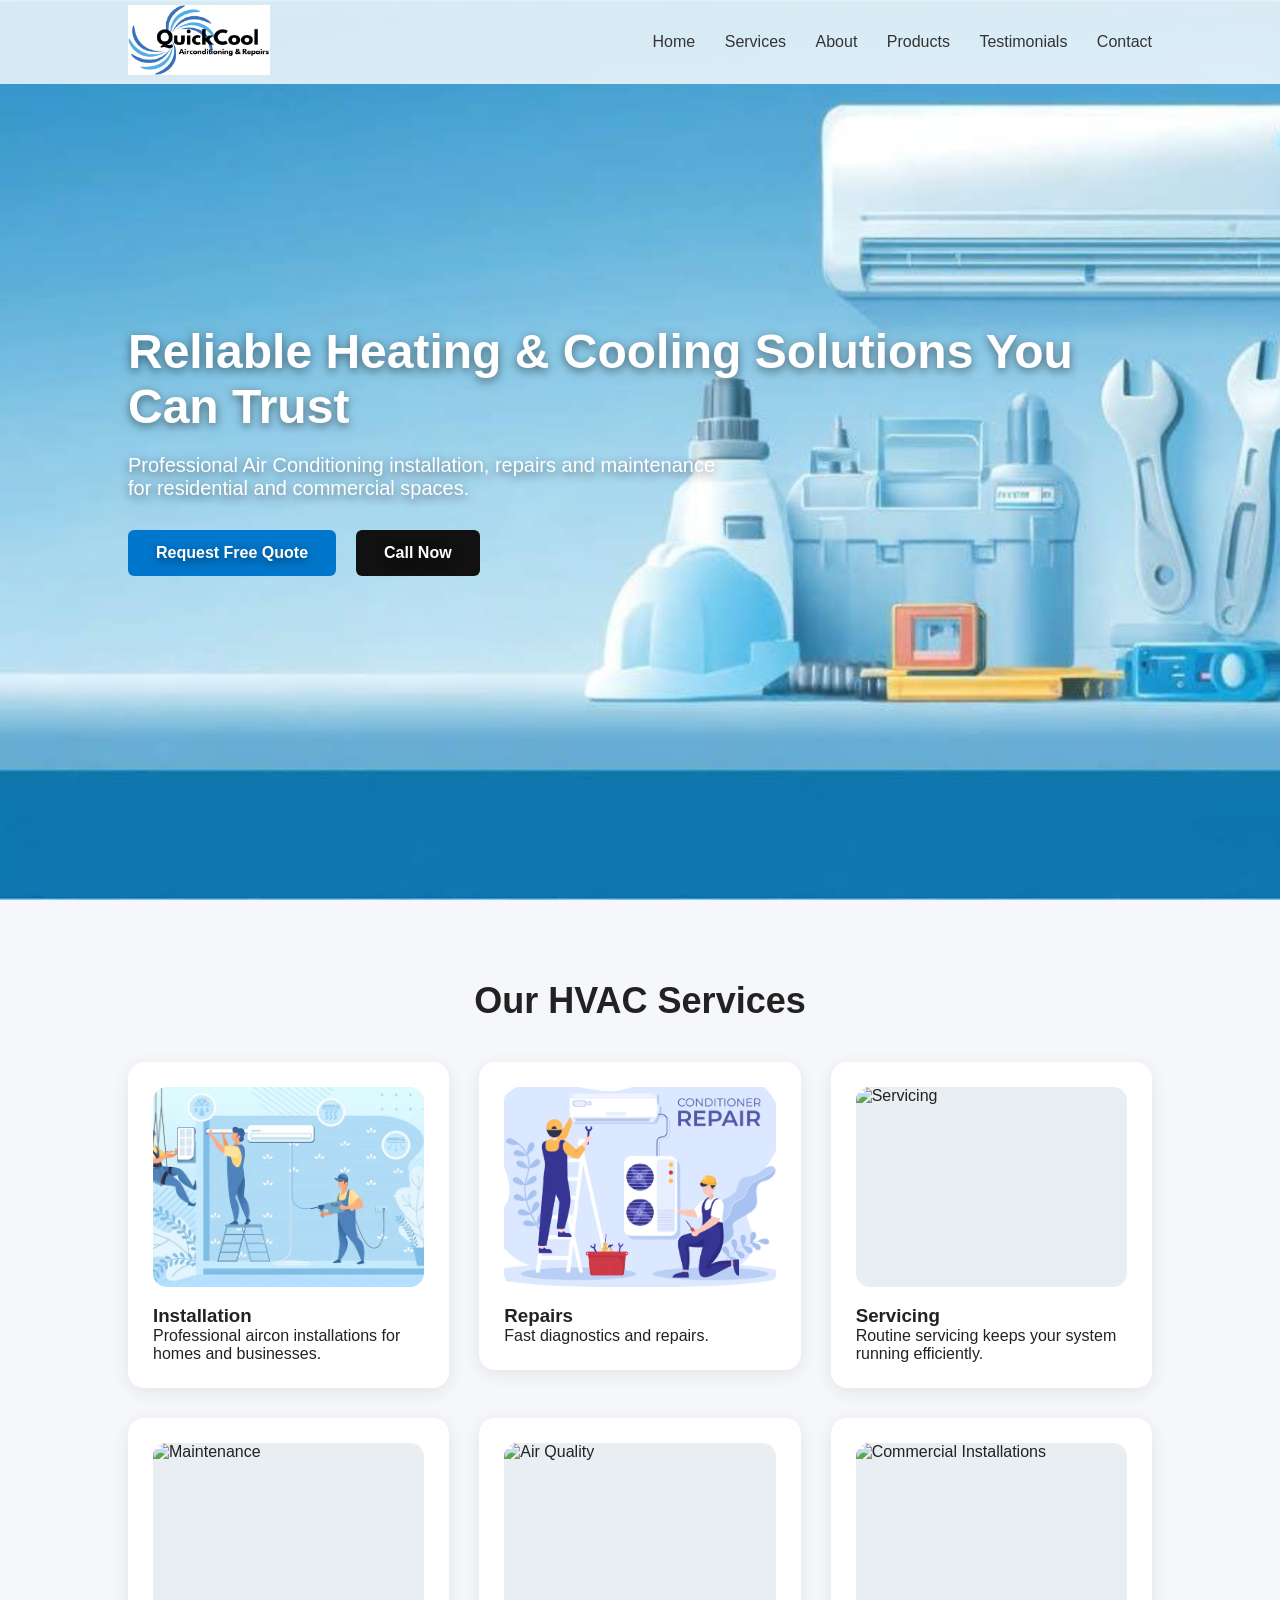
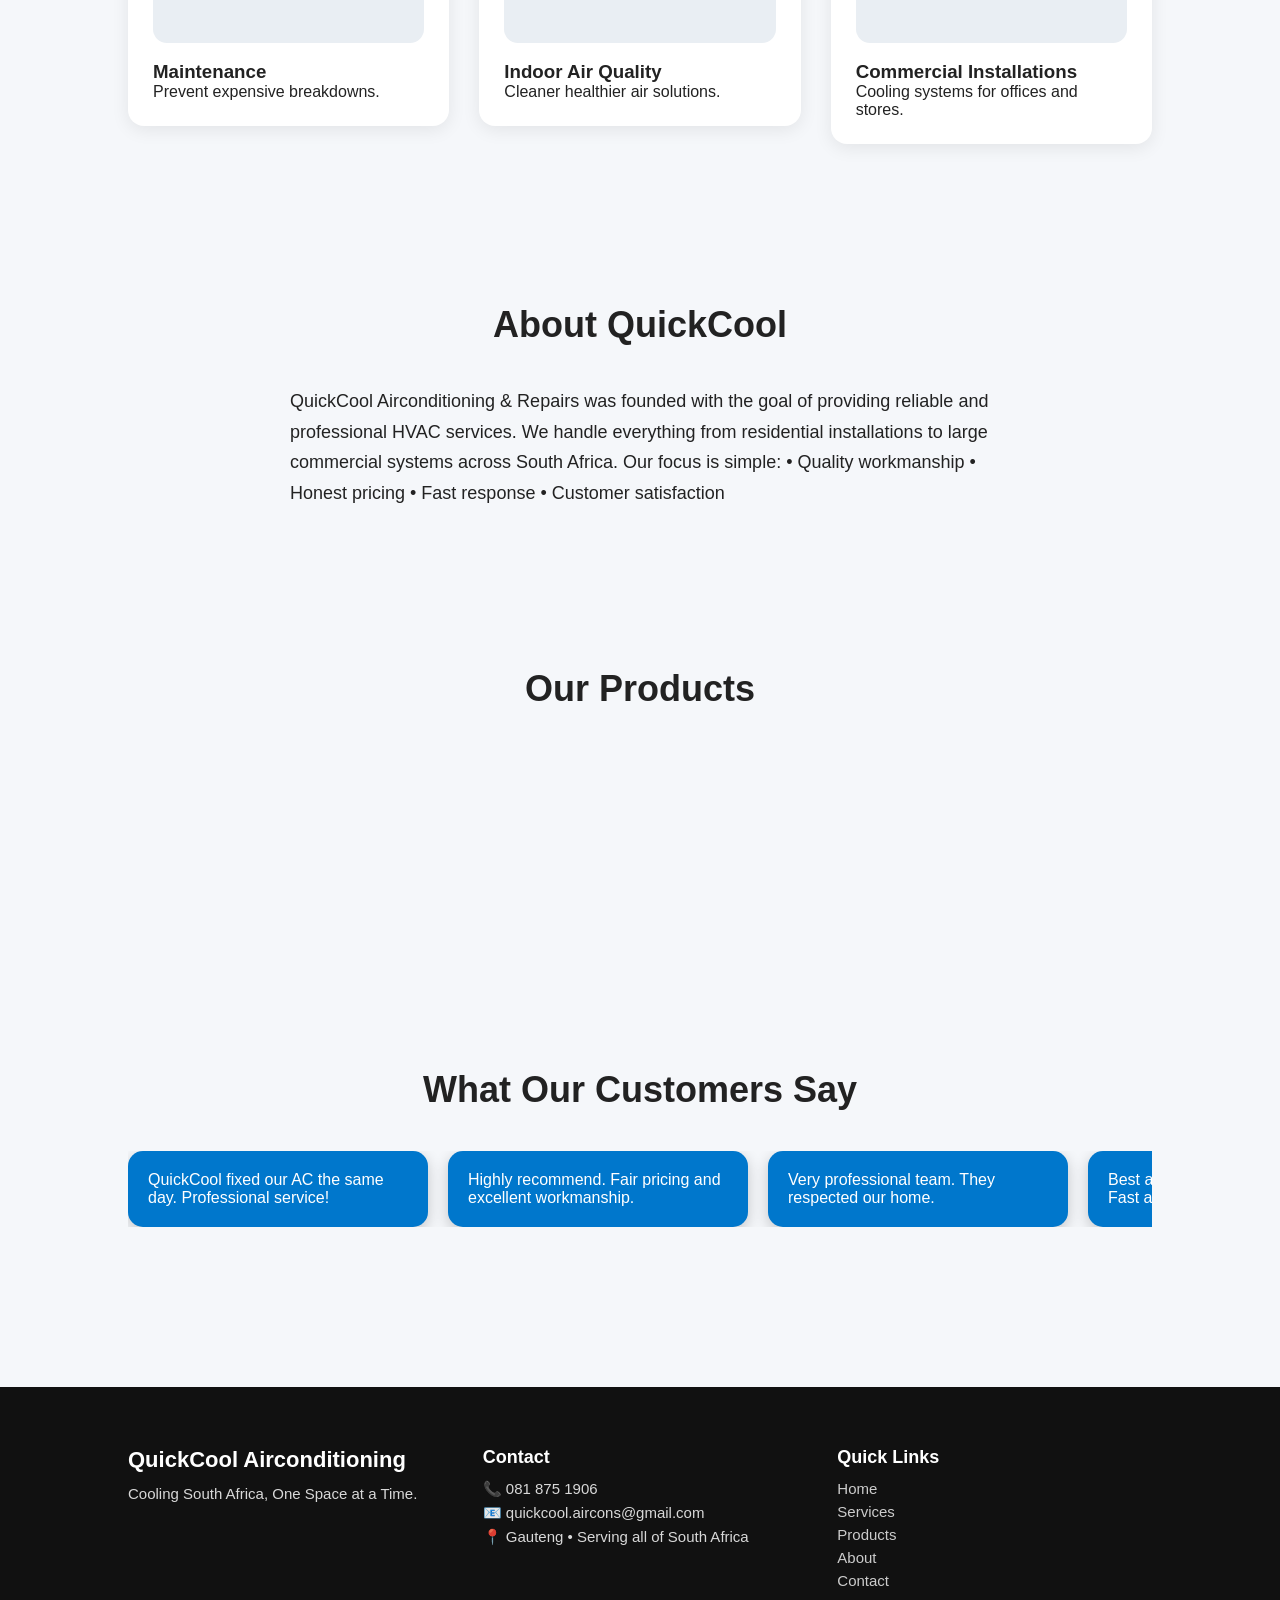
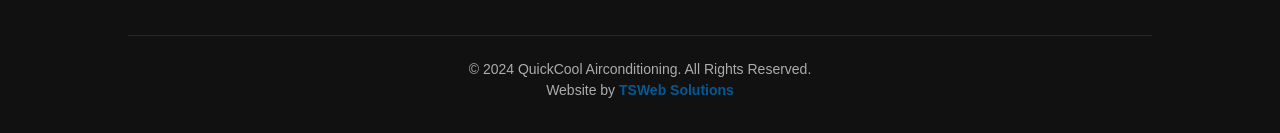
==== commit 631aa801: "Update index.html" ====
--- a/index.html
+++ b/index.html
@@ -32,7 +32,7 @@
 
 <!-- HERO -->
 <section id="home" class="hero">
-    <h1>This is an update from me Spongebob hahahahahahahah</h1>
+    <h1>Reliable Heating & Cooling Solutions You Can Trust</h1>
 
     <p>
         Professional Air Conditioning installation, repairs and maintenance
@@ -283,3 +283,4 @@
 
 
 
+
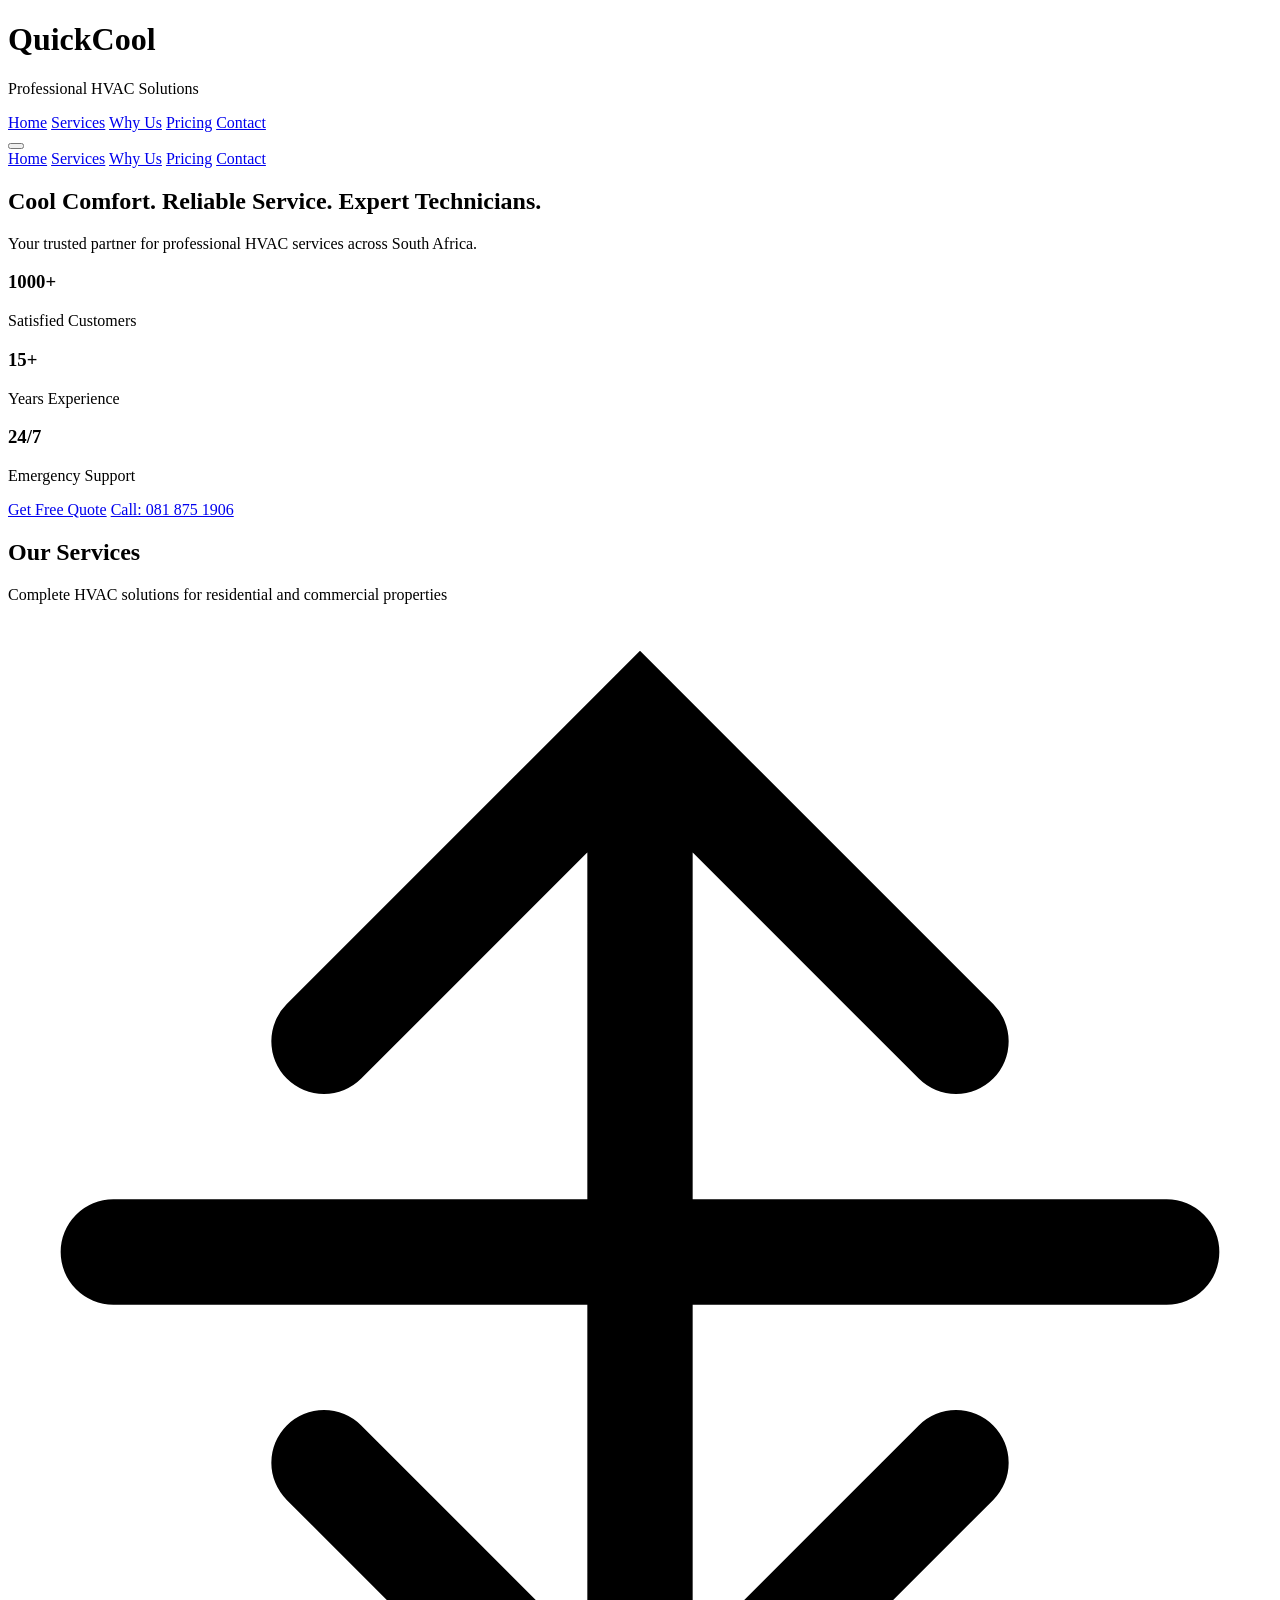
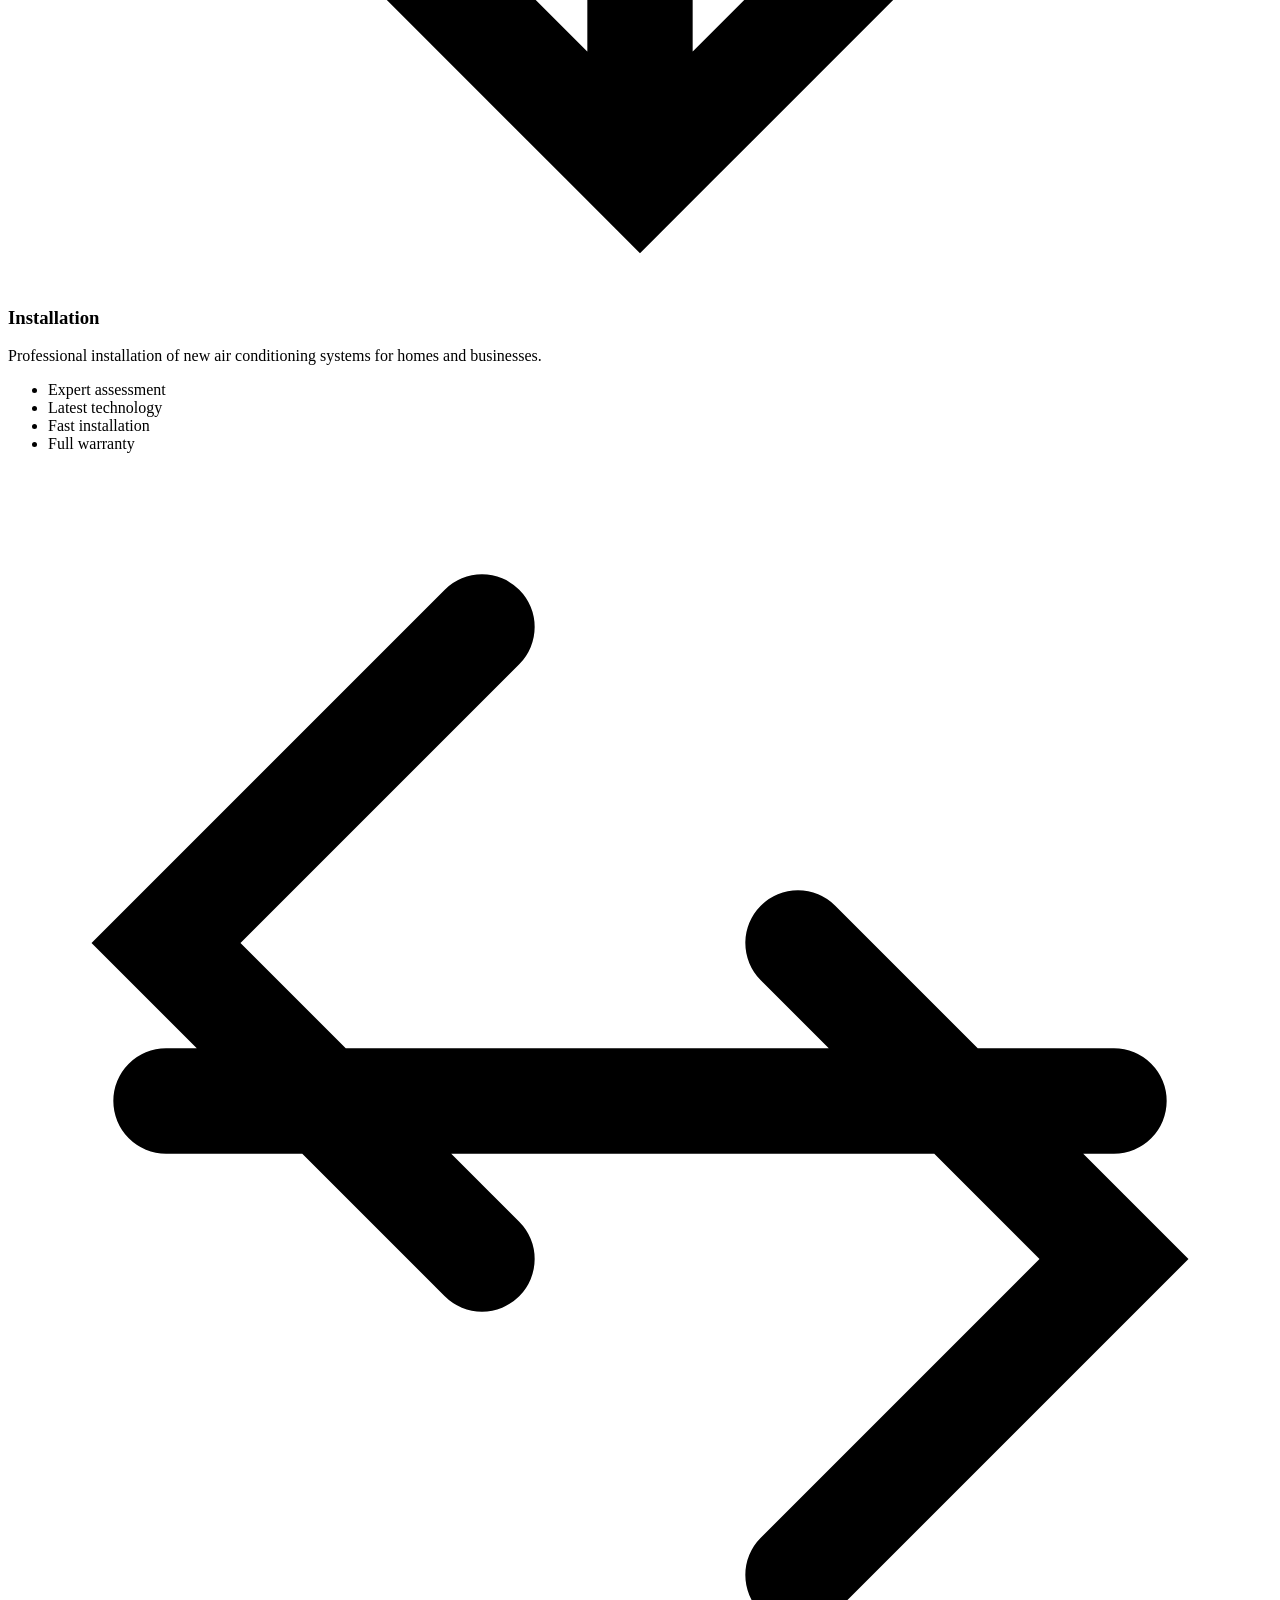
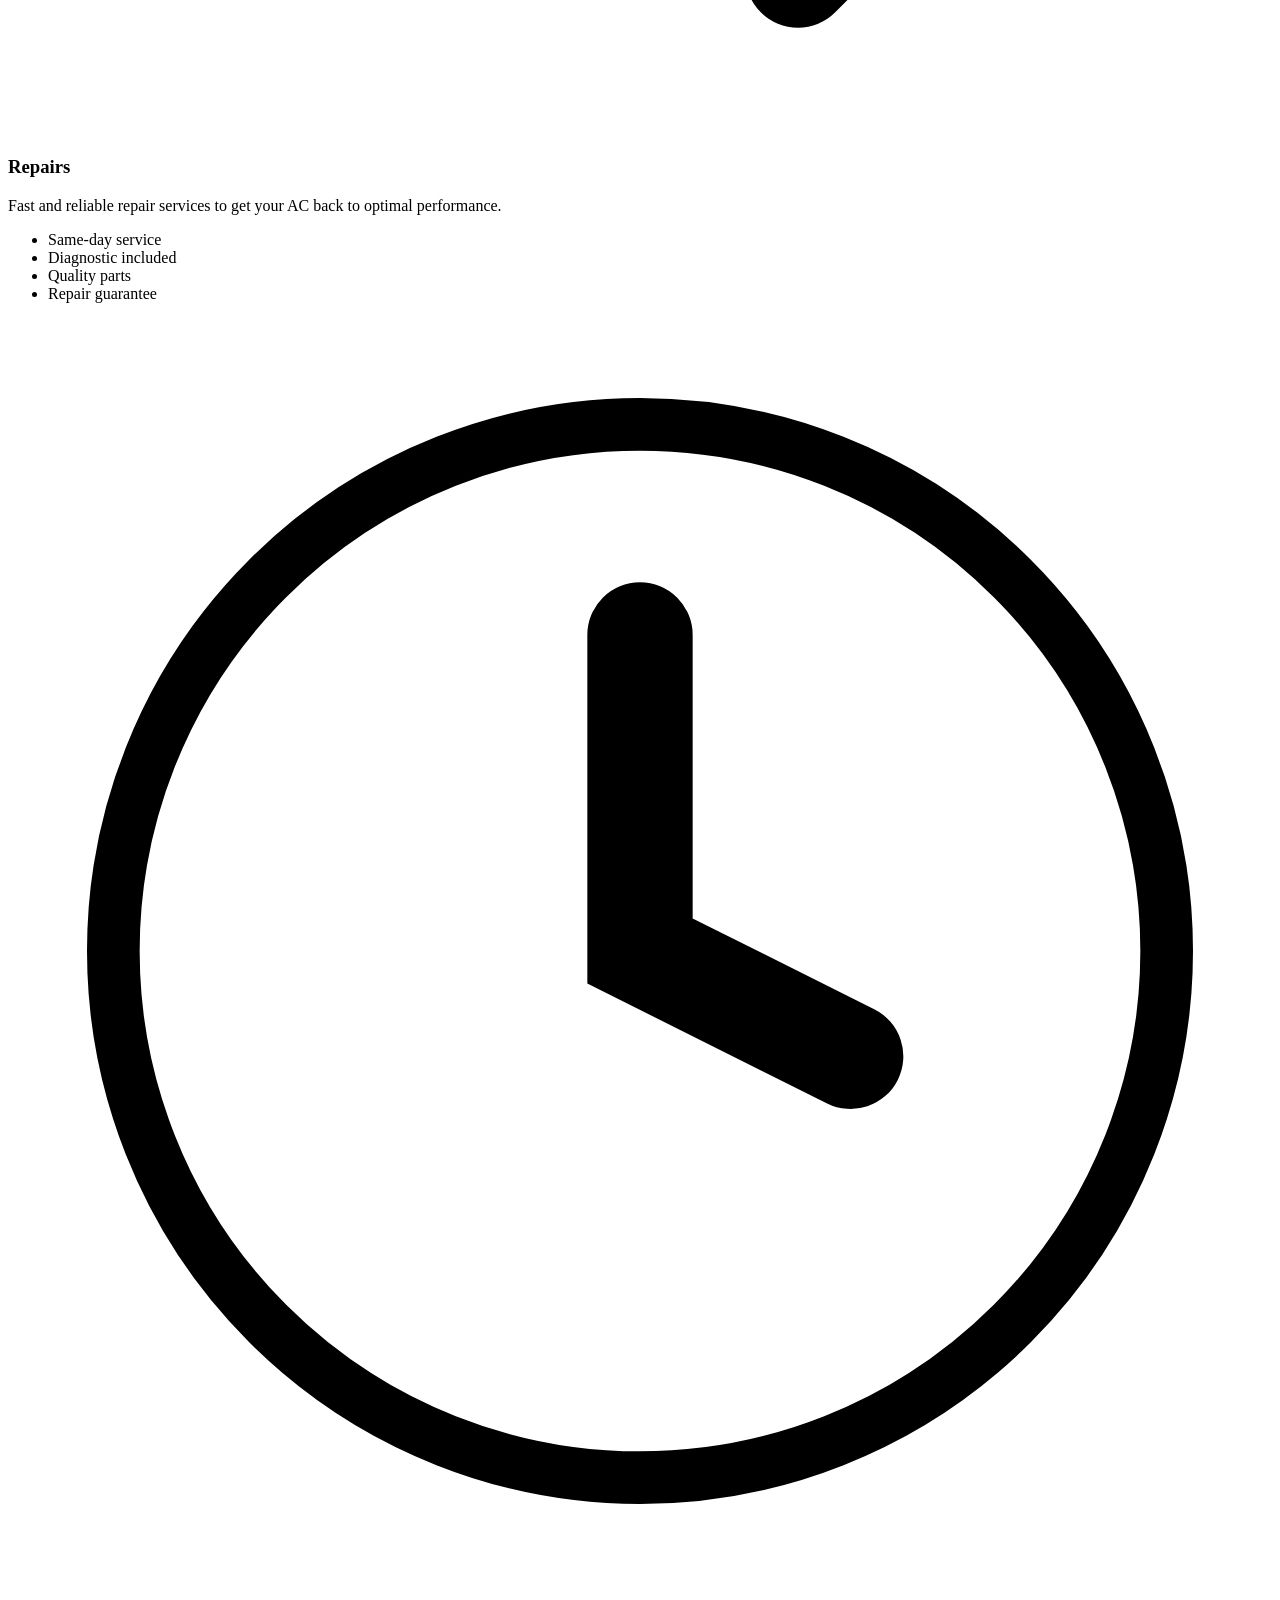
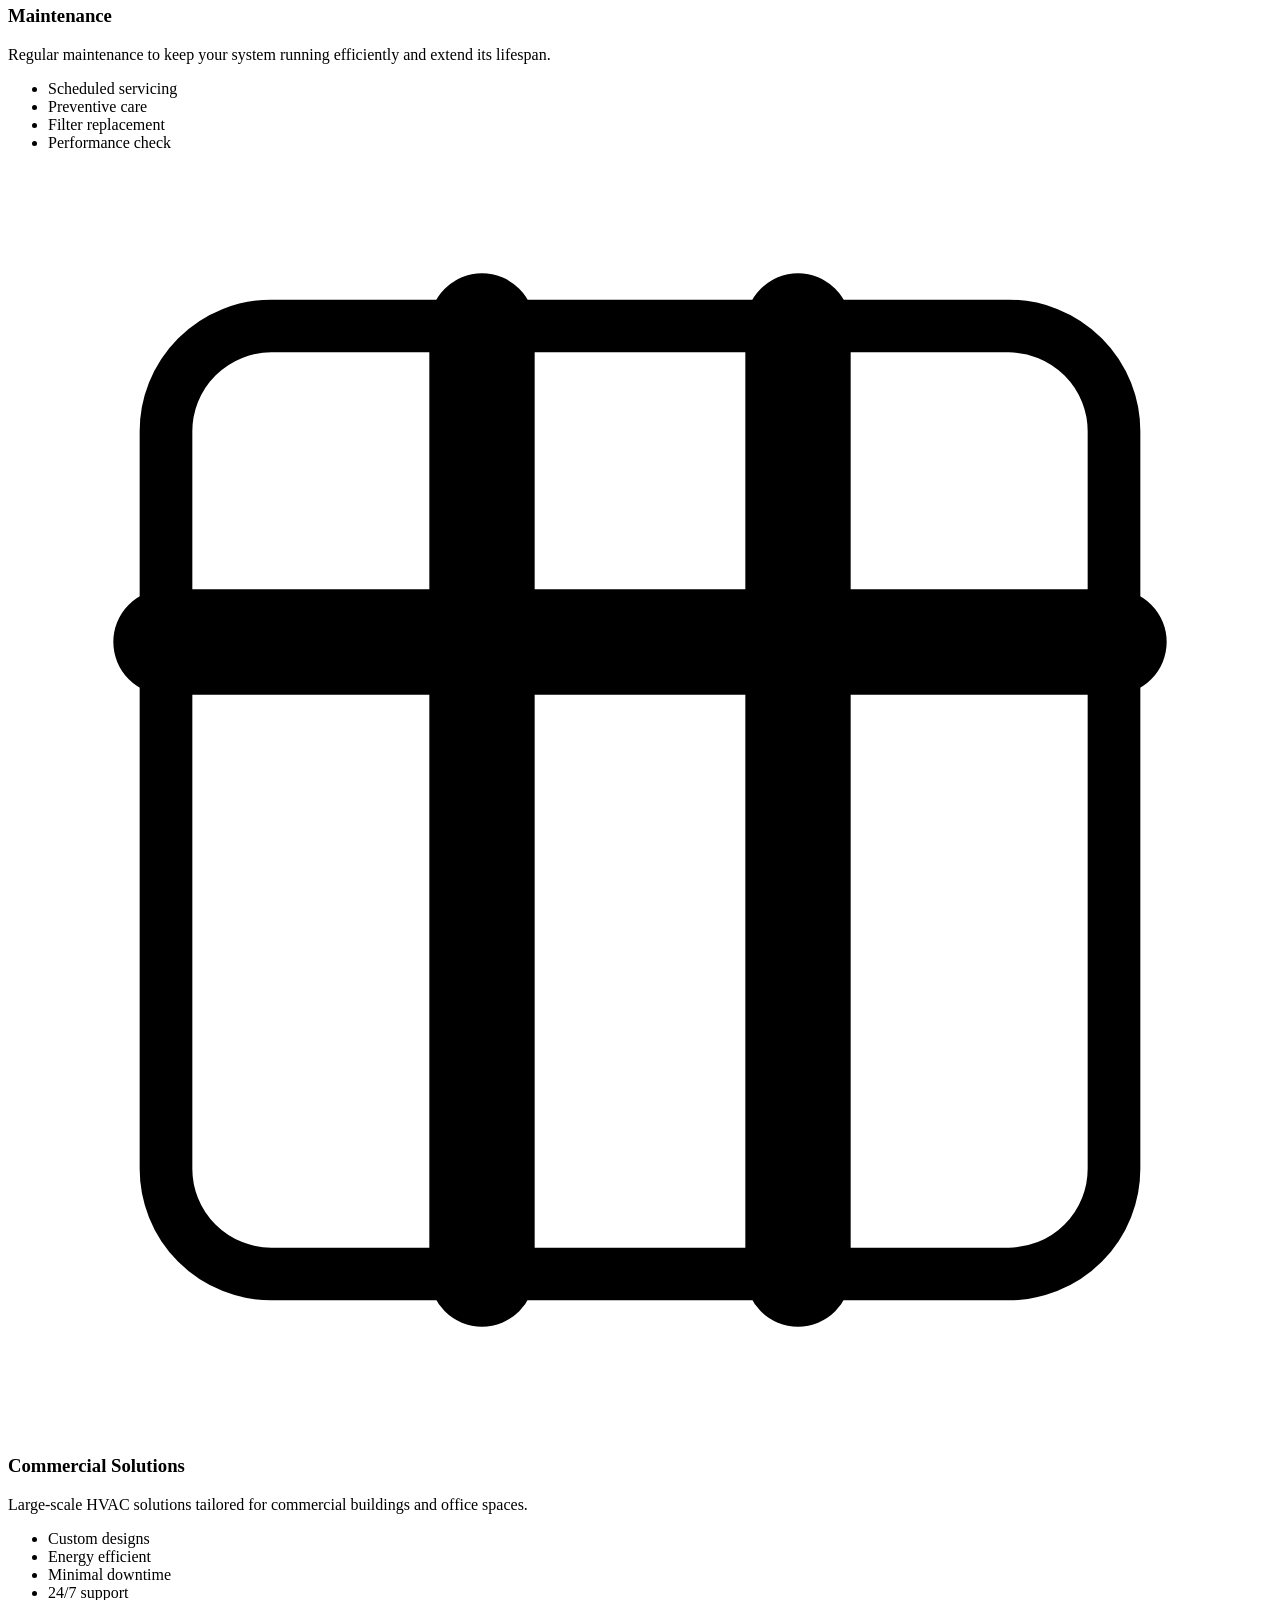
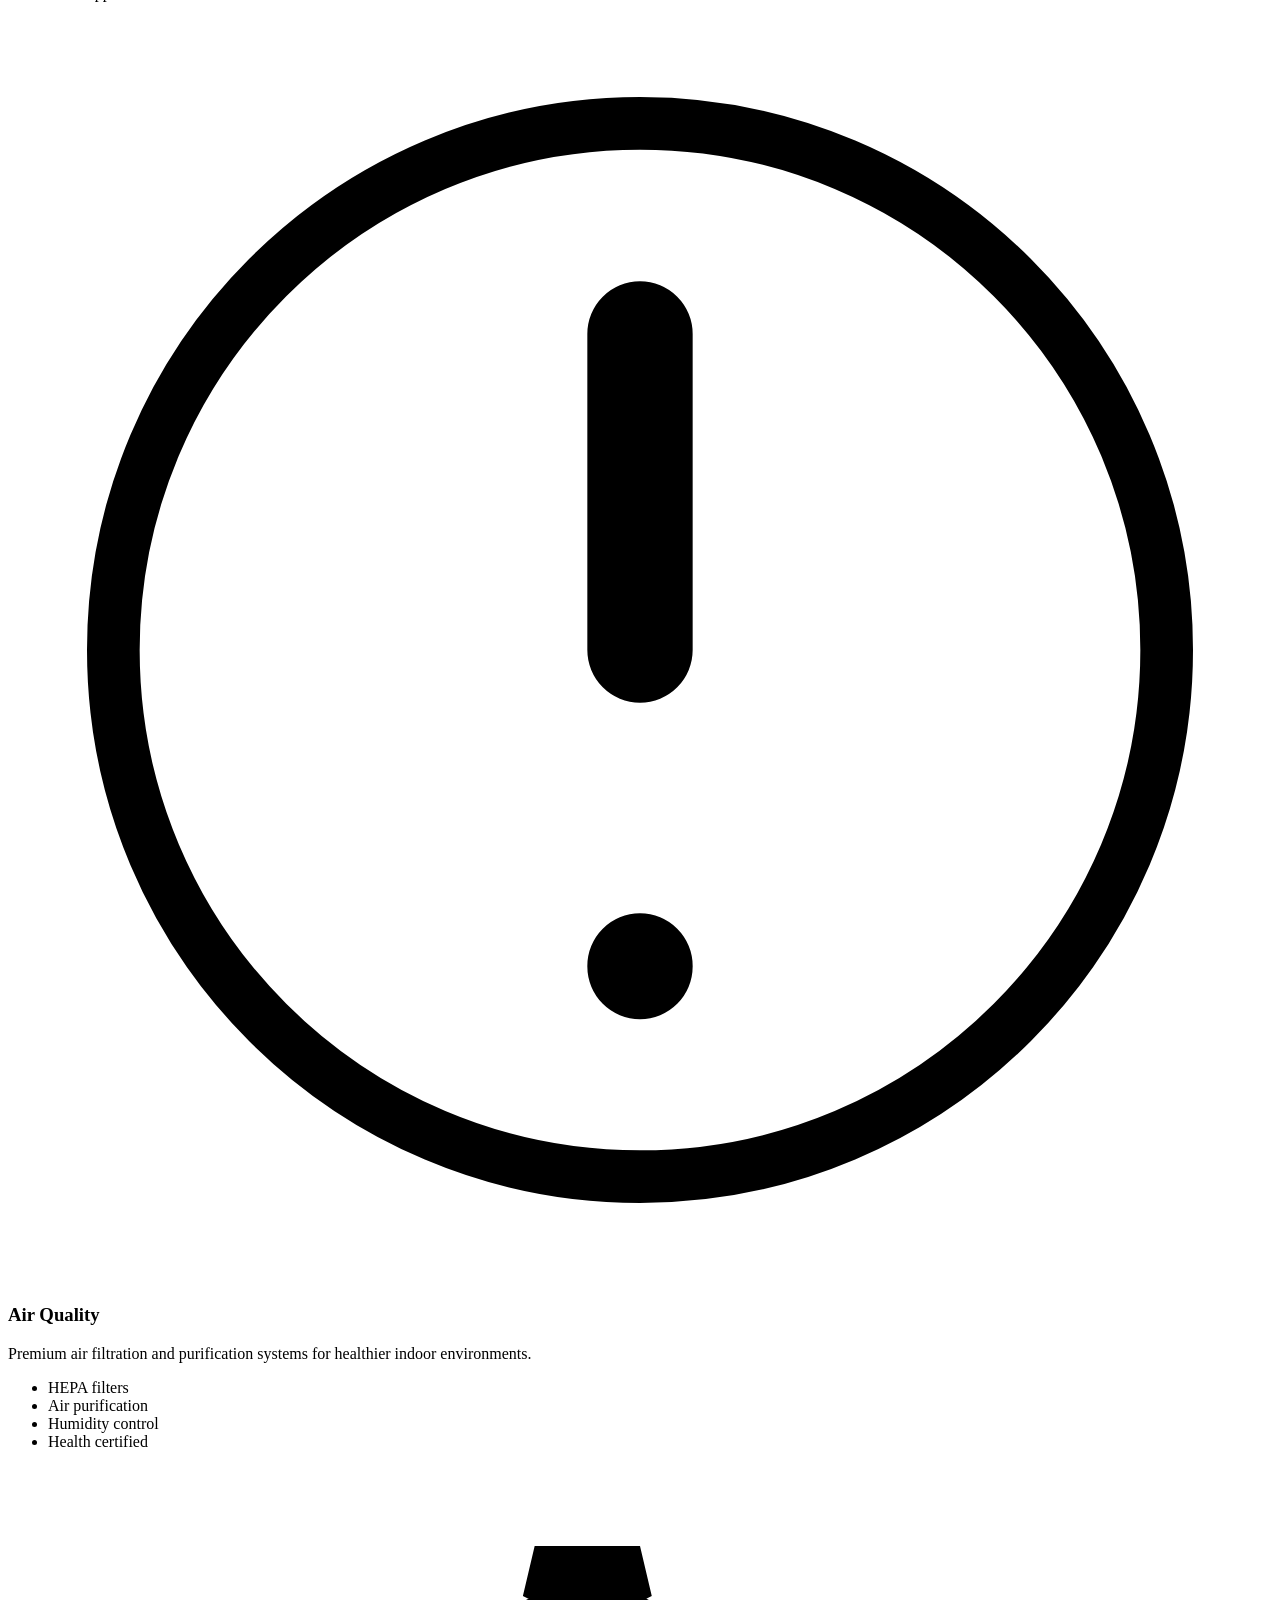
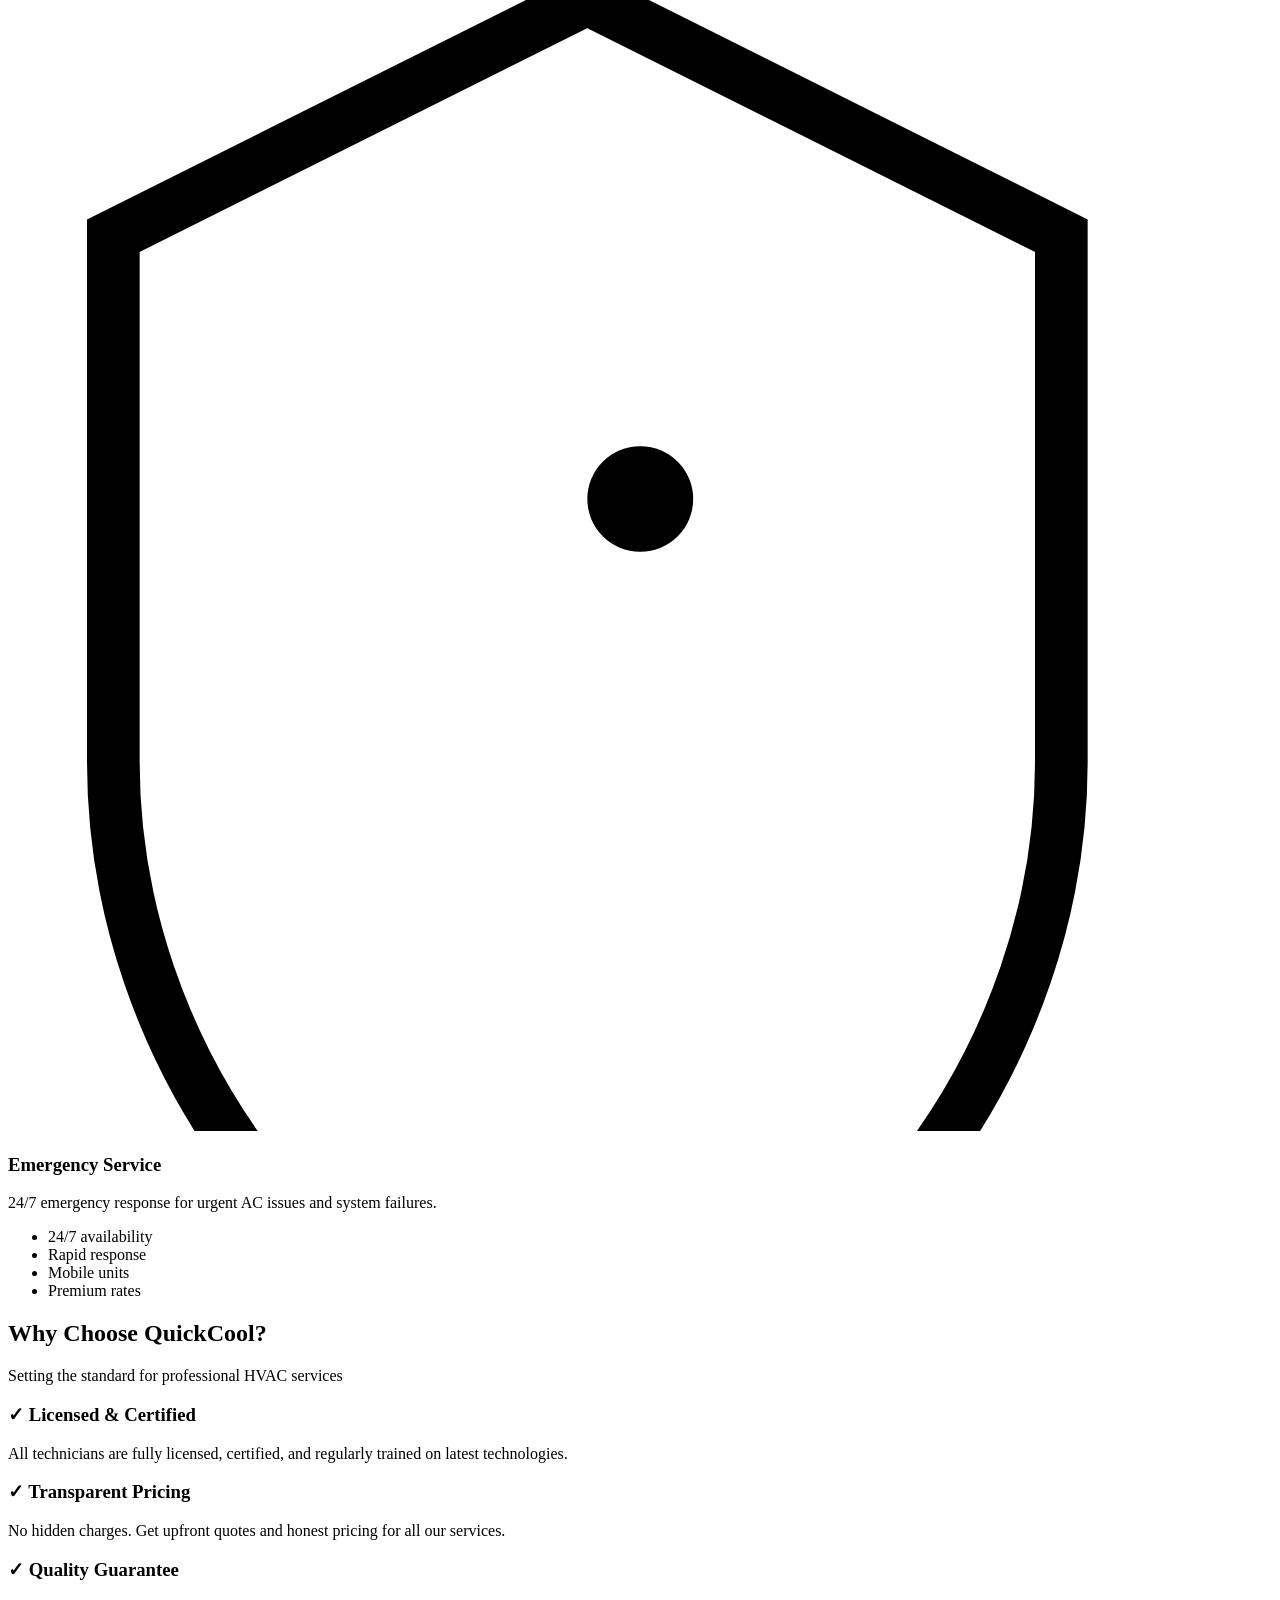
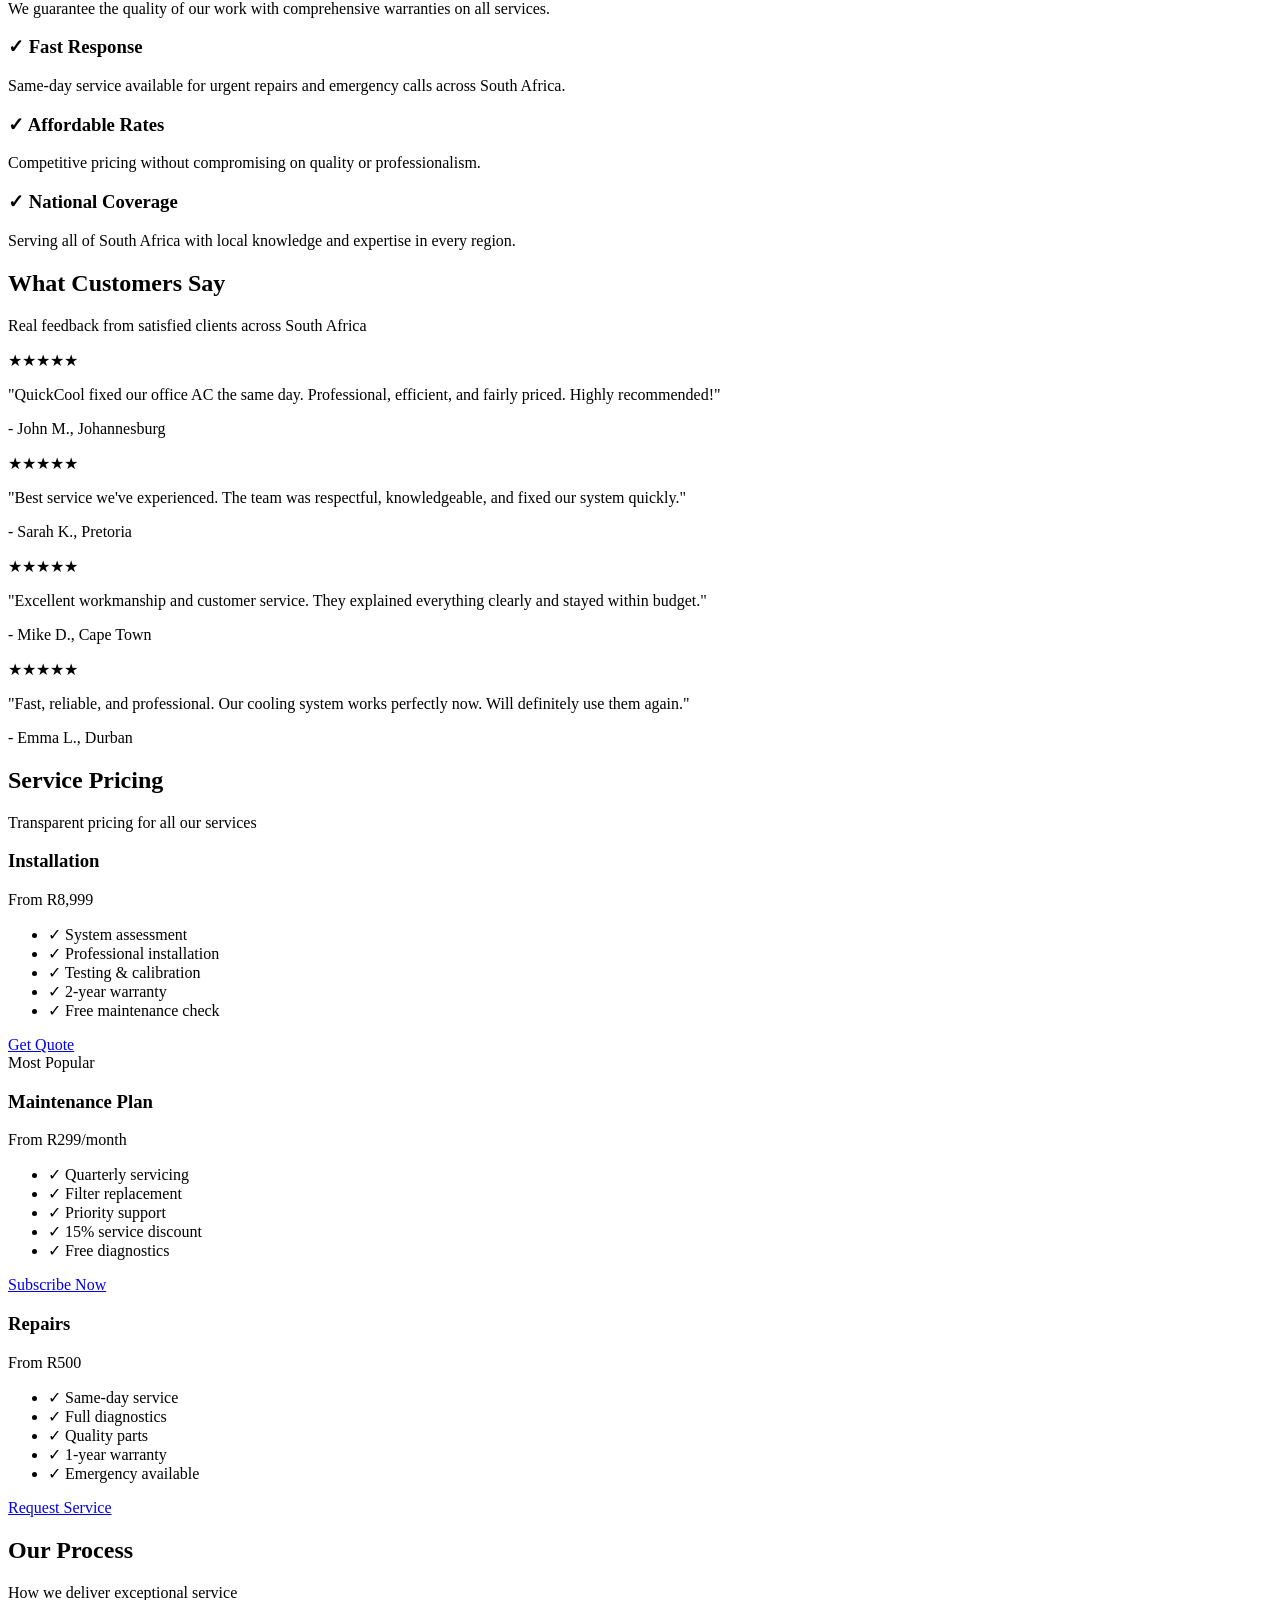
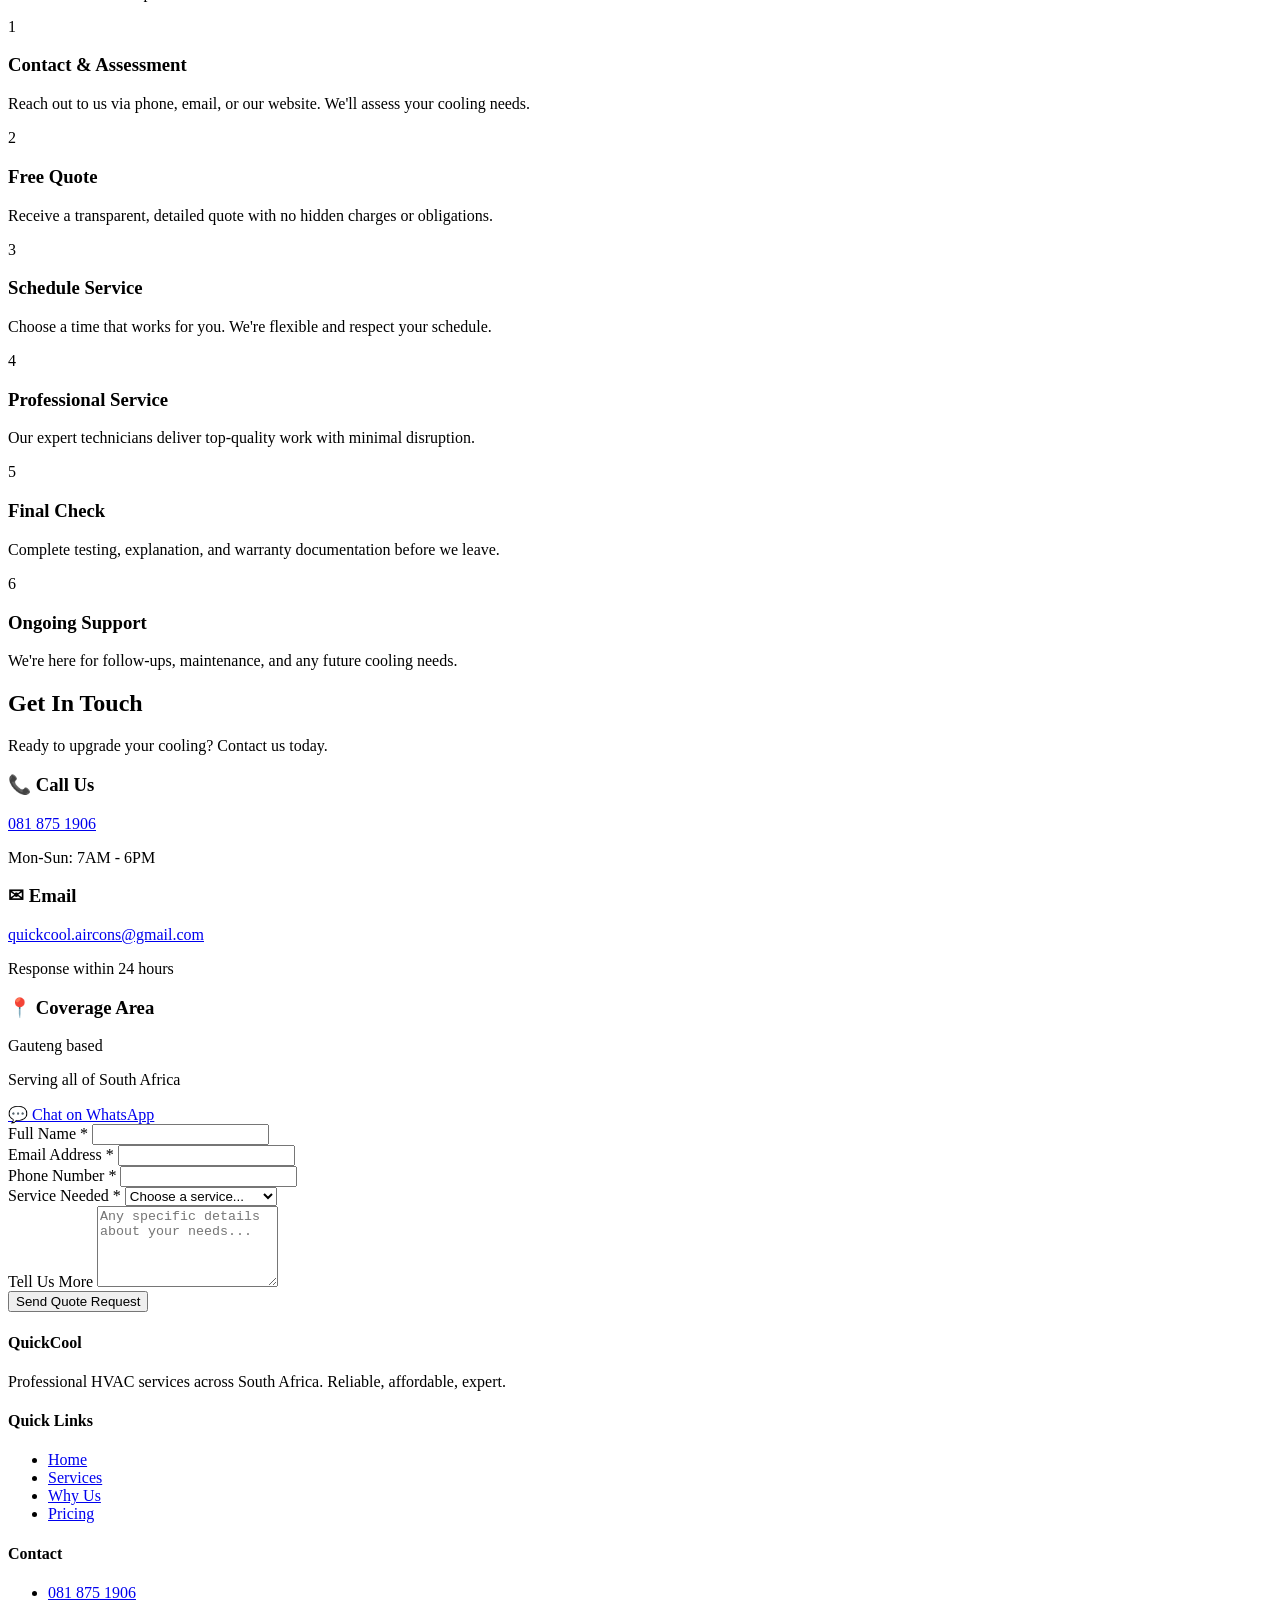
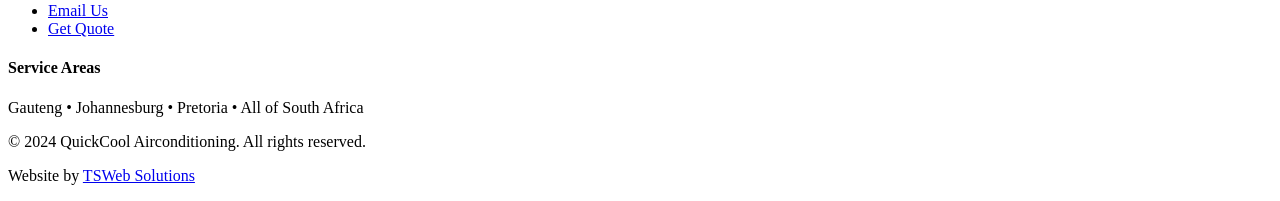
==== commit acbca3c9: "Update index.html" ====
--- a/index.html
+++ b/index.html
@@ -2,285 +2,482 @@
 <html lang="en">
 
 <head>
-<meta charset="UTF-8">
-<meta name="viewport" content="width=device-width, initial-scale=1.0">
-
-<title>QuickCool Airconditioning</title>
-
-<link rel="stylesheet" href="style.css">
+    <meta charset="UTF-8">
+    <meta name="viewport" content="width=device-width, initial-scale=1.0">
+    <meta name="description" content="QuickCool - Professional HVAC Services across South Africa. Expert air conditioning installation, maintenance, repairs & commercial solutions.">
+    <meta name="keywords" content="HVAC, air conditioning, installation, repairs, maintenance, cooling systems, South Africa, Gauteng">
+    <meta name="theme-color" content="#0066ff">
+    <meta property="og:title" content="QuickCool - Professional HVAC Services">
+    <meta property="og:description" content="Expert air conditioning installation, repairs, maintenance & commercial solutions across South Africa.">
+    <meta property="og:image" content="./assets/og-image.png">
+    
+    <title>QuickCool | Professional HVAC Services & Air Conditioning Solutions</title>
+    <link rel="canonical" href="https://quickcool.co.za/">
+    <link rel="stylesheet" href="./style-new.css">
+    <link rel="preconnect" href="https://fonts.googleapis.com">
+    <link rel="preconnect" href="https://fonts.gstatic.com" crossorigin>
 </head>
 
 <body>
-
-<header>
-
-<div class="logo">
-    <img src="Main Logo.jpg" alt="QuickCool Logo">
-</div>
-
-<nav>
-    <a href="#home">Home</a>
-    <a href="#services">Services</a>
-    <a href="#about">About</a>
-    <a href="#products">Products</a>
-    <a href="#testimonials">Testimonials</a>
-    <a href="./contact.html">Contact</a>
-</nav>
-
-</header>
-
-
-<!-- HERO -->
-<section id="home" class="hero">
-    <h1>Reliable Heating & Cooling Solutions You Can Trust</h1>
-
-    <p>
-        Professional Air Conditioning installation, repairs and maintenance
-        for residential and commercial spaces.
-    </p>
-
-    <div class="hero-buttons">
-        <a href="./contact.html" class="btn">Request Free Quote</a>
-        <a href="tel:+27818751906" class="btn dark">Call Now</a>
-    </div>
-</section>
-
-
-<!-- SERVICES -->
-<section id="services">
-
-<h2>Our HVAC Services</h2>
-
-<div class="services-grid">
-
-    <div class="service-wrapper reveal-right">
-        <div class="service">
-            <div class="service-img-box">
-                <img src="installation.png" alt="Installation">
-            </div>
-            <h3>Installation</h3>
-            <p>Professional aircon installations for homes and businesses.</p>
-        </div>
-    </div>
-
-    <div class="service-wrapper reveal-right">
-        <div class="service">
-            <div class="service-img-box">
-                <img src="repaires.png" alt="Repairs">
-            </div>
-            <h3>Repairs</h3>
-            <p>Fast diagnostics and repairs.</p>
-        </div>
-    </div>
-
-    <div class="service-wrapper reveal-right">
-        <div class="service">
-            <div class="service-img-box">
-                <img src="./" alt="Servicing">
-            </div>
-            <h3>Servicing</h3>
-            <p>Routine servicing keeps your system running efficiently.</p>
-        </div>
-    </div>
-
-    <div class="service-wrapper reveal-right">
-        <div class="service">
-            <div class="service-img-box">
-                <img src="./Images/maintenance.png" alt="Maintenance">
-            </div>
-            <h3>Maintenance</h3>
-            <p>Prevent expensive breakdowns.</p>
-        </div>
-    </div>
-
-    <div class="service-wrapper reveal-right">
-        <div class="service">
-            <div class="service-img-box">
-                <img src="./Images/air-quality.png" alt="Air Quality">
-            </div>
-            <h3>Indoor Air Quality</h3>
-            <p>Cleaner healthier air solutions.</p>
-        </div>
-    </div>
-
-    <div class="service-wrapper reveal-right">
-        <div class="service">
-            <div class="service-img-box">
-                <img src="./Images/commercial.png" alt="Commercial Installations">
-            </div>
-            <h3>Commercial Installations</h3>
-            <p>Cooling systems for offices and stores.</p>
-        </div>
-    </div>
-
-</div>
-
-</section>
-
-
-<!-- ABOUT -->
-<section id="about">
-
-<h2>About QuickCool</h2>
-
-<p>
-QuickCool Airconditioning & Repairs was founded with the goal of
-providing reliable and professional HVAC services.
-
-We handle everything from residential installations to large
-commercial systems across South Africa.
-
-Our focus is simple:
-
-• Quality workmanship  
-• Honest pricing  
-• Fast response  
-• Customer satisfaction
-</p>
-
-</section>
-
-<!-- PRODUCTS -->
-<section id="products">
-
-<h2>Our Products</h2>
-
-<div class="products-grid">
-
-    <div class="product-wrapper reveal-left">
-        <div class="product-card">
-            <img src="images/midea-wall-unit.jpg" alt="Midea Wall Split Unit">
-            <h3>Midea Wall Split Unit</h3>
-            <p>Energy‑efficient cooling for homes and small offices.</p>
-            <span class="price">From R6,999</span>
-        </div>
-    </div>
-
-    <div class="product-wrapper reveal-left">
-        <div class="product-card">
-            <img src="images/samsung-inverter.jpg" alt="Samsung Inverter AC">
-            <h3>Samsung Inverter AC</h3>
-            <p>Quiet, powerful and ideal for bedrooms & lounges.</p>
-            <span class="price">From R8,499</span>
-        </div>
-    </div>
-
-    <div class="product-wrapper reveal-left">
-        <div class="product-card">
-            <img src="images/lg-dual-inverter.jpg" alt="LG Dual Inverter">
-            <h3>LG Dual Inverter</h3>
-            <p>Premium cooling with low energy consumption.</p>
-            <span class="price">From R9,999</span>
-        </div>
-    </div>
-
-</div>
-
-</section>
-<!-- PRODUCT MODAL -->
-<div id="productModalOverlay" class="modal-overlay">
-    <div class="modal-window large-modal">
-        <span id="closeProductModal" class="close-btn">&times;</span>
-
-        <div class="modal-content">
-            <div class="modal-left">
-                <img id="modalProductImage" src="" alt="">
-            </div>
-
-            <div class="modal-right">
-                <h2 id="modalProductTitle"></h2>
-                <p id="modalProductDescription"></p>
-
-                <h3>Key Features</h3>
-                <ul id="modalProductFeatures"></ul>
-
-                <span id="modalProductPrice" class="price"></span>
-            </div>
-        </div>
-    </div>
-</div>
-
-
-
-
-<!-- TESTIMONIALS -->
-<section id="testimonials">
-
-<h2>What Our Customers Say</h2>
-
-<div class="testimonial-wrapper">
-
-<div class="testimonial-track">
-
-<div class="bubble">
-    QuickCool fixed our AC the same day. Professional service!
-</div>
-
-<div class="bubble">
-    Highly recommend. Fair pricing and excellent workmanship.
-</div>
-
-<div class="bubble">
-    Very professional team. They respected our home.
-</div>
-
-<div class="bubble">
-    Best aircon company we've used. Fast and reliable.
-</div>
-
-<div class="bubble">
-    Our office cooling system works perfectly now.
-</div>
-
-</div>
-
-</div>
-
-</section>
-
-
-<footer class="qc-footer">
-    <div class="footer-content">
-
-        <div class="footer-col">
-            <h3>QuickCool Airconditioning</h3>
-            <p>Cooling South Africa, One Space at a Time.</p>
-        </div>
-
-        <div class="footer-col">
-            <h4>Contact</h4>
-            <p>📞 081 875 1906</p>
-            <p>📧 quickcool.aircons@gmail.com</p>
-            <p>📍 Gauteng • Serving all of South Africa</p>
-        </div>
-
-        <div class="footer-col">
-            <h4>Quick Links</h4>
-            <a href="index.html#home">Home</a>
-            <a href="index.html#services">Services</a>
-            <a href="index.html#products">Products</a>
-            <a href="index.html#about">About</a>
-            <a href="contact.html">Contact</a>
-        </div>
-
-    </div>
-
-    <div class="footer-bottom">
-        <p>© 2024 QuickCool Airconditioning. All Rights Reserved.</p>
-        <p class="credit">Website by <a href="tswebsolutions" target="_blank">TSWeb Solutions</a></p>
-    </div>
-</footer>
-
-
-
-<script src="script.js"></script>
+    <!-- NAVIGATION & HEADER -->
+    <header class="header" role="banner">
+        <div class="header-container">
+            <div class="logo">
+                <h1>QuickCool</h1>
+                <p class="tagline">Professional HVAC Solutions</p>
+            </div>
+            
+            <nav class="nav">
+                <a href="#home" class="nav-link active">Home</a>
+                <a href="#services" class="nav-link">Services</a>
+                <a href="#why-us" class="nav-link">Why Us</a>
+                <a href="#pricing" class="nav-link">Pricing</a>
+                <a href="#contact" class="nav-link">Contact</a>
+            </nav>
+
+            <button class="nav-toggle" aria-label="Toggle navigation" aria-expanded="false">
+                <span></span>
+                <span></span>
+                <span></span>
+            </button>
+        </div>
+    </header>
+
+    <!-- MOBILE NAV -->
+    <nav class="mobile-nav" role="navigation" aria-label="Mobile navigation">
+        <a href="#home" class="mobile-nav-link">Home</a>
+        <a href="#services" class="mobile-nav-link">Services</a>
+        <a href="#why-us" class="mobile-nav-link">Why Us</a>
+        <a href="#pricing" class="mobile-nav-link">Pricing</a>
+        <a href="#contact" class="mobile-nav-link">Contact</a>
+    </nav>
+
+    <!-- HERO SECTION -->
+    <section id="home" class="hero">
+        <div class="hero-content">
+            <h2>Cool Comfort. Reliable Service. Expert Technicians.</h2>
+            <p>Your trusted partner for professional HVAC services across South Africa.</p>
+            
+            <div class="hero-stats">
+                <div class="stat">
+                    <h3>1000+</h3>
+                    <p>Satisfied Customers</p>
+                </div>
+                <div class="stat">
+                    <h3>15+</h3>
+                    <p>Years Experience</p>
+                </div>
+                <div class="stat">
+                    <h3>24/7</h3>
+                    <p>Emergency Support</p>
+                </div>
+            </div>
+
+            <div class="cta-buttons">
+                <a href="#contact" class="btn btn-primary">Get Free Quote</a>
+                <a href="tel:+27818751906" class="btn btn-secondary">Call: 081 875 1906</a>
+            </div>
+        </div>
+
+        <div class="hero-bg">
+            <div class="shape shape-1"></div>
+            <div class="shape shape-2"></div>
+        </div>
+    </section>
+
+    <!-- SERVICES SECTION -->
+    <section id="services" class="services">
+        <div class="section-header">
+            <h2>Our Services</h2>
+            <p>Complete HVAC solutions for residential and commercial properties</p>
+        </div>
+
+        <div class="services-grid">
+            <!-- Service 1 -->
+            <article class="service-card" data-service="installation">
+                <div class="service-icon">
+                    <svg viewBox="0 0 24 24" fill="none" stroke="currentColor">
+                        <path d="M12 2v20M2 12h20M18 8l-6-6-6 6M6 16l6 6 6-6" stroke-width="2" stroke-linecap="round"/>
+                    </svg>
+                </div>
+                <h3>Installation</h3>
+                <p>Professional installation of new air conditioning systems for homes and businesses.</p>
+                <ul class="features">
+                    <li>Expert assessment</li>
+                    <li>Latest technology</li>
+                    <li>Fast installation</li>
+                    <li>Full warranty</li>
+                </ul>
+            </article>
+
+            <!-- Service 2 -->
+            <article class="service-card" data-service="repairs">
+                <div class="service-icon">
+                    <svg viewBox="0 0 24 24" fill="none" stroke="currentColor">
+                        <path d="M3 12h18M9 3l-6 6 6 6M15 21l6-6-6-6" stroke-width="2" stroke-linecap="round"/>
+                    </svg>
+                </div>
+                <h3>Repairs</h3>
+                <p>Fast and reliable repair services to get your AC back to optimal performance.</p>
+                <ul class="features">
+                    <li>Same-day service</li>
+                    <li>Diagnostic included</li>
+                    <li>Quality parts</li>
+                    <li>Repair guarantee</li>
+                </ul>
+            </article>
+
+            <!-- Service 3 -->
+            <article class="service-card" data-service="maintenance">
+                <div class="service-icon">
+                    <svg viewBox="0 0 24 24" fill="none" stroke="currentColor">
+                        <circle cx="12" cy="12" r="10"/>
+                        <path d="M12 6v6l4 2" stroke-width="2" stroke-linecap="round"/>
+                    </svg>
+                </div>
+                <h3>Maintenance</h3>
+                <p>Regular maintenance to keep your system running efficiently and extend its lifespan.</p>
+                <ul class="features">
+                    <li>Scheduled servicing</li>
+                    <li>Preventive care</li>
+                    <li>Filter replacement</li>
+                    <li>Performance check</li>
+                </ul>
+            </article>
+
+            <!-- Service 4 -->
+            <article class="service-card" data-service="commercial">
+                <div class="service-icon">
+                    <svg viewBox="0 0 24 24" fill="none" stroke="currentColor">
+                        <rect x="3" y="3" width="18" height="18" rx="2"/>
+                        <path d="M3 9h18M9 3v18M15 3v18" stroke-width="2" stroke-linecap="round"/>
+                    </svg>
+                </div>
+                <h3>Commercial Solutions</h3>
+                <p>Large-scale HVAC solutions tailored for commercial buildings and office spaces.</p>
+                <ul class="features">
+                    <li>Custom designs</li>
+                    <li>Energy efficient</li>
+                    <li>Minimal downtime</li>
+                    <li>24/7 support</li>
+                </ul>
+            </article>
+
+            <!-- Service 5 -->
+            <article class="service-card" data-service="air-quality">
+                <div class="service-icon">
+                    <svg viewBox="0 0 24 24" fill="none" stroke="currentColor">
+                        <path d="M12 2C6.48 2 2 6.48 2 12s4.48 10 10 10 10-4.48 10-10S17.52 2 12 2z"/>
+                        <path d="M12 6v6M12 18v.01" stroke-width="2" stroke-linecap="round"/>
+                    </svg>
+                </div>
+                <h3>Air Quality</h3>
+                <p>Premium air filtration and purification systems for healthier indoor environments.</p>
+                <ul class="features">
+                    <li>HEPA filters</li>
+                    <li>Air purification</li>
+                    <li>Humidity control</li>
+                    <li>Health certified</li>
+                </ul>
+            </article>
+
+            <!-- Service 6 -->
+            <article class="service-card" data-service="emergency">
+                <div class="service-icon">
+                    <svg viewBox="0 0 24 24" fill="none" stroke="currentColor">
+                        <path d="M12 2L2 7v10c0 5.55 3.84 10.74 9 12 5.16-1.26 9-6.45 9-12V7l-10-5z"/>
+                        <path d="M12 12h.01" stroke-width="2" stroke-linecap="round"/>
+                    </svg>
+                </div>
+                <h3>Emergency Service</h3>
+                <p>24/7 emergency response for urgent AC issues and system failures.</p>
+                <ul class="features">
+                    <li>24/7 availability</li>
+                    <li>Rapid response</li>
+                    <li>Mobile units</li>
+                    <li>Premium rates</li>
+                </ul>
+            </article>
+        </div>
+    </section>
+
+    <!-- WHY US SECTION -->
+    <section id="why-us" class="why-us">
+        <div class="section-header">
+            <h2>Why Choose QuickCool?</h2>
+            <p>Setting the standard for professional HVAC services</p>
+        </div>
+
+        <div class="benefits-grid">
+            <div class="benefit-card">
+                <h3>✓ Licensed & Certified</h3>
+                <p>All technicians are fully licensed, certified, and regularly trained on latest technologies.</p>
+            </div>
+            <div class="benefit-card">
+                <h3>✓ Transparent Pricing</h3>
+                <p>No hidden charges. Get upfront quotes and honest pricing for all our services.</p>
+            </div>
+            <div class="benefit-card">
+                <h3>✓ Quality Guarantee</h3>
+                <p>We guarantee the quality of our work with comprehensive warranties on all services.</p>
+            </div>
+            <div class="benefit-card">
+                <h3>✓ Fast Response</h3>
+                <p>Same-day service available for urgent repairs and emergency calls across South Africa.</p>
+            </div>
+            <div class="benefit-card">
+                <h3>✓ Affordable Rates</h3>
+                <p>Competitive pricing without compromising on quality or professionalism.</p>
+            </div>
+            <div class="benefit-card">
+                <h3>✓ National Coverage</h3>
+                <p>Serving all of South Africa with local knowledge and expertise in every region.</p>
+            </div>
+        </div>
+    </section>
+
+    <!-- TESTIMONIALS SECTION -->
+    <section class="testimonials">
+        <div class="section-header">
+            <h2>What Customers Say</h2>
+            <p>Real feedback from satisfied clients across South Africa</p>
+        </div>
+
+        <div class="testimonials-carousel">
+            <div class="testimonial-card">
+                <div class="stars">★★★★★</div>
+                <p>"QuickCool fixed our office AC the same day. Professional, efficient, and fairly priced. Highly recommended!"</p>
+                <p class="author">- John M., Johannesburg</p>
+            </div>
+            <div class="testimonial-card">
+                <div class="stars">★★★★★</div>
+                <p>"Best service we've experienced. The team was respectful, knowledgeable, and fixed our system quickly."</p>
+                <p class="author">- Sarah K., Pretoria</p>
+            </div>
+            <div class="testimonial-card">
+                <div class="stars">★★★★★</div>
+                <p>"Excellent workmanship and customer service. They explained everything clearly and stayed within budget."</p>
+                <p class="author">- Mike D., Cape Town</p>
+            </div>
+            <div class="testimonial-card">
+                <div class="stars">★★★★★</div>
+                <p>"Fast, reliable, and professional. Our cooling system works perfectly now. Will definitely use them again."</p>
+                <p class="author">- Emma L., Durban</p>
+            </div>
+        </div>
+    </section>
+
+    <!-- PRICING SECTION -->
+    <section id="pricing" class="pricing">
+        <div class="section-header">
+            <h2>Service Pricing</h2>
+            <p>Transparent pricing for all our services</p>
+        </div>
+
+        <div class="pricing-grid">
+            <!-- Pricing Card 1 -->
+            <div class="pricing-card">
+                <h3>Installation</h3>
+                <p class="price">From R8,999</p>
+                <ul class="pricing-features">
+                    <li>✓ System assessment</li>
+                    <li>✓ Professional installation</li>
+                    <li>✓ Testing & calibration</li>
+                    <li>✓ 2-year warranty</li>
+                    <li>✓ Free maintenance check</li>
+                </ul>
+                <a href="#contact" class="btn btn-outline">Get Quote</a>
+            </div>
+
+            <!-- Pricing Card 2 -->
+            <div class="pricing-card featured">
+                <span class="badge">Most Popular</span>
+                <h3>Maintenance Plan</h3>
+                <p class="price">From R299/month</p>
+                <ul class="pricing-features">
+                    <li>✓ Quarterly servicing</li>
+                    <li>✓ Filter replacement</li>
+                    <li>✓ Priority support</li>
+                    <li>✓ 15% service discount</li>
+                    <li>✓ Free diagnostics</li>
+                </ul>
+                <a href="#contact" class="btn btn-primary">Subscribe Now</a>
+            </div>
+
+            <!-- Pricing Card 3 -->
+            <div class="pricing-card">
+                <h3>Repairs</h3>
+                <p class="price">From R500</p>
+                <ul class="pricing-features">
+                    <li>✓ Same-day service</li>
+                    <li>✓ Full diagnostics</li>
+                    <li>✓ Quality parts</li>
+                    <li>✓ 1-year warranty</li>
+                    <li>✓ Emergency available</li>
+                </ul>
+                <a href="#contact" class="btn btn-outline">Request Service</a>
+            </div>
+        </div>
+    </section>
+
+    <!-- PROCESS SECTION -->
+    <section class="process">
+        <div class="section-header">
+            <h2>Our Process</h2>
+            <p>How we deliver exceptional service</p>
+        </div>
+
+        <div class="process-steps">
+            <div class="step">
+                <div class="step-number">1</div>
+                <h3>Contact & Assessment</h3>
+                <p>Reach out to us via phone, email, or our website. We'll assess your cooling needs.</p>
+            </div>
+            <div class="step">
+                <div class="step-number">2</div>
+                <h3>Free Quote</h3>
+                <p>Receive a transparent, detailed quote with no hidden charges or obligations.</p>
+            </div>
+            <div class="step">
+                <div class="step-number">3</div>
+                <h3>Schedule Service</h3>
+                <p>Choose a time that works for you. We're flexible and respect your schedule.</p>
+            </div>
+            <div class="step">
+                <div class="step-number">4</div>
+                <h3>Professional Service</h3>
+                <p>Our expert technicians deliver top-quality work with minimal disruption.</p>
+            </div>
+            <div class="step">
+                <div class="step-number">5</div>
+                <h3>Final Check</h3>
+                <p>Complete testing, explanation, and warranty documentation before we leave.</p>
+            </div>
+            <div class="step">
+                <div class="step-number">6</div>
+                <h3>Ongoing Support</h3>
+                <p>We're here for follow-ups, maintenance, and any future cooling needs.</p>
+            </div>
+        </div>
+    </section>
+
+    <!-- CONTACT SECTION -->
+    <section id="contact" class="contact">
+        <div class="section-header">
+            <h2>Get In Touch</h2>
+            <p>Ready to upgrade your cooling? Contact us today.</p>
+        </div>
+
+        <div class="contact-grid">
+            <!-- Contact Info -->
+            <div class="contact-info">
+                <div class="info-card">
+                    <h3>📞 Call Us</h3>
+                    <a href="tel:+27818751906">081 875 1906</a>
+                    <p>Mon-Sun: 7AM - 6PM</p>
+                </div>
+
+                <div class="info-card">
+                    <h3>✉ Email</h3>
+                    <a href="mailto:quickcool.aircons@gmail.com">quickcool.aircons@gmail.com</a>
+                    <p>Response within 24 hours</p>
+                </div>
+
+                <div class="info-card">
+                    <h3>📍 Coverage Area</h3>
+                    <p>Gauteng based</p>
+                    <p>Serving all of South Africa</p>
+                </div>
+
+                <div class="info-card whatsapp-card">
+                    <a href="https://wa.me/27818751906?text=Hello%2C%20I%20would%20like%20to%20inquire%20about%20HVAC%20services" 
+                       target="_blank" rel="noopener noreferrer" class="btn btn-whatsapp">
+                        💬 Chat on WhatsApp
+                    </a>
+                </div>
+            </div>
+
+            <!-- Contact Form -->
+            <form id="contactForm" class="contact-form" novalidate>
+                <div class="form-group">
+                    <label for="name">Full Name *</label>
+                    <input type="text" id="name" name="name" required aria-label="Your full name">
+                </div>
+
+                <div class="form-group">
+                    <label for="email">Email Address *</label>
+                    <input type="email" id="email" name="email" required aria-label="Your email address">
+                </div>
+
+                <div class="form-group">
+                    <label for="phone">Phone Number *</label>
+                    <input type="tel" id="phone" name="phone" required aria-label="Your phone number">
+                </div>
+
+                <div class="form-group">
+                    <label for="service">Service Needed *</label>
+                    <select id="service" name="service" required aria-label="Select service">
+                        <option value="">Choose a service...</option>
+                        <option value="installation">Installation</option>
+                        <option value="repairs">Repairs</option>
+                        <option value="maintenance">Maintenance</option>
+                        <option value="commercial">Commercial Solutions</option>
+                        <option value="emergency">Emergency Service</option>
+                        <option value="other">Other</option>
+                    </select>
+                </div>
+
+                <div class="form-group">
+                    <label for="message">Tell Us More</label>
+                    <textarea id="message" name="message" rows="5" placeholder="Any specific details about your needs..." aria-label="Your message"></textarea>
+                </div>
+
+                <button type="submit" class="btn btn-primary btn-full">Send Quote Request</button>
+            </form>
+        </div>
+    </section>
+
+    <!-- FOOTER -->
+    <footer class="footer">
+        <div class="footer-content">
+            <div class="footer-section">
+                <h4>QuickCool</h4>
+                <p>Professional HVAC services across South Africa. Reliable, affordable, expert.</p>
+            </div>
+
+            <div class="footer-section">
+                <h4>Quick Links</h4>
+                <ul>
+                    <li><a href="#home">Home</a></li>
+                    <li><a href="#services">Services</a></li>
+                    <li><a href="#why-us">Why Us</a></li>
+                    <li><a href="#pricing">Pricing</a></li>
+                </ul>
+            </div>
+
+            <div class="footer-section">
+                <h4>Contact</h4>
+                <ul>
+                    <li><a href="tel:+27818751906">081 875 1906</a></li>
+                    <li><a href="mailto:quickcool.aircons@gmail.com">Email Us</a></li>
+                    <li><a href="#contact">Get Quote</a></li>
+                </ul>
+            </div>
+
+            <div class="footer-section">
+                <h4>Service Areas</h4>
+                <p>Gauteng • Johannesburg • Pretoria • All of South Africa</p>
+            </div>
+        </div>
+
+        <div class="footer-bottom">
+            <p>&copy; 2024 QuickCool Airconditioning. All rights reserved.</p>
+            <p class="credit">Website by <a href="https://tswebsolutions.co.za" target="_blank" rel="noopener noreferrer">TSWeb Solutions</a></p>
+        </div>
+    </footer>
+
+    <!-- SCRIPTS -->
+    <script src="./script-new.js"></script>
 </body>
+
 </html>
-
-
-
-
-
-
-
-
